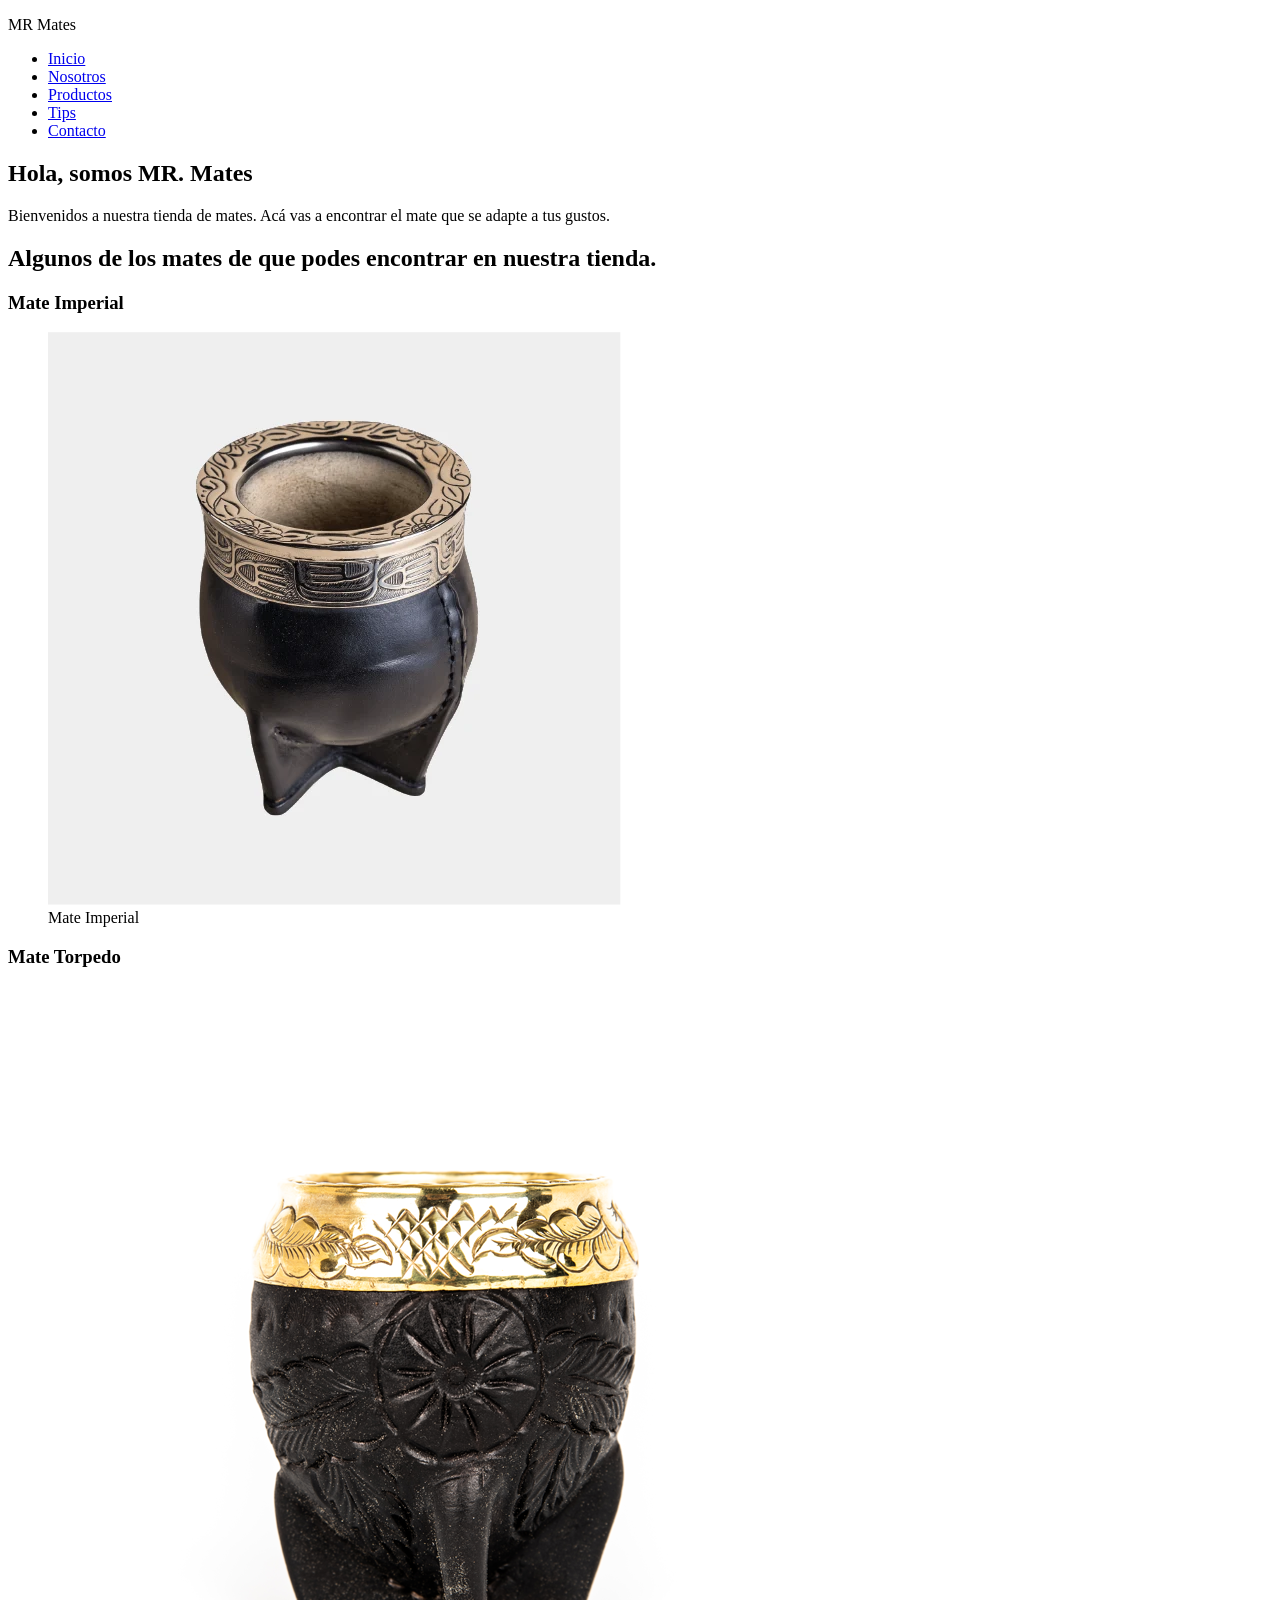
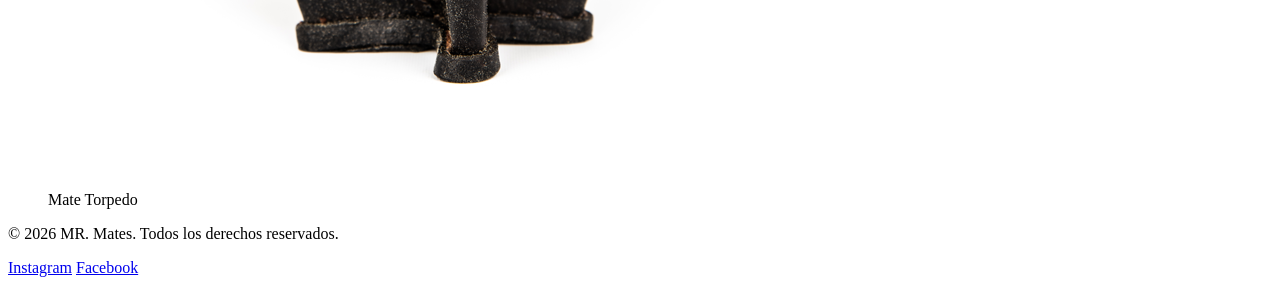
==== index.html @ d1dfddaf "Correcciones primera entrega" ====
<!DOCTYPE html>
<html lang="es">

<head>
    <meta charset="UTF-8">
    <meta name="viewport" content="width=device-width, initial-scale=1.0">
    <title>Inicio | MR Mates</title>
</head>

<body>
    <header>
        <div>
            <p>MR Mates</p>
        </div>
        <nav>
            <ul>
                <li><a href="./index.html">Inicio</a></li>
                <li><a href="./pages/nosotros.html">Nosotros</a></li>
                <li><a href="./pages/productos.html">Productos</a></li>
                <li><a href="./pages/tips.html">Tips</a></li>
                <li><a href="./pages/contacto.html">Contacto</a></li>
            </ul>
        </nav>
    </header>
    <main>
        <section>
            <h1>Hola, somos MR. Mates</h1>
            <p>Bienvenidos a nuestra tienda de mates. Acá vas a encontrar el mate que se adapte a tus gustos.</p>
        </section>
        <section>
            <h2>Algunos de los mates de que podes encontrar en nuestra tienda.</h2>
            <article>
                <h3>Mate Imperial</h3>
                <figure>
                    <img src="./assets/mateimperial.webp" alt="Fotografia de un mate imperial">
                    <figcaption>Mate Imperial</figcaption>
                </figure>
            </article>
            <article>
                <h3>Mate Torpedo</h3>
                <figure>
                    <img src="./assets/matetorpedo.png" alt="Fotografia de un mate torpedo">
                    <figcaption>Mate Torpedo</figcaption>
                </figure>
            </article>
        </section>
    </main>
    <footer>
        <p>&copy; 2026 MR. Mates. Todos los derechos reservados.</p>
        <a href="https://www.instagram.com/" target="_blank">Instagram</a>
        <a href="https://www.facebook.com/" target="_blank">Facebook</a>
    </footer>
</body>
</html>
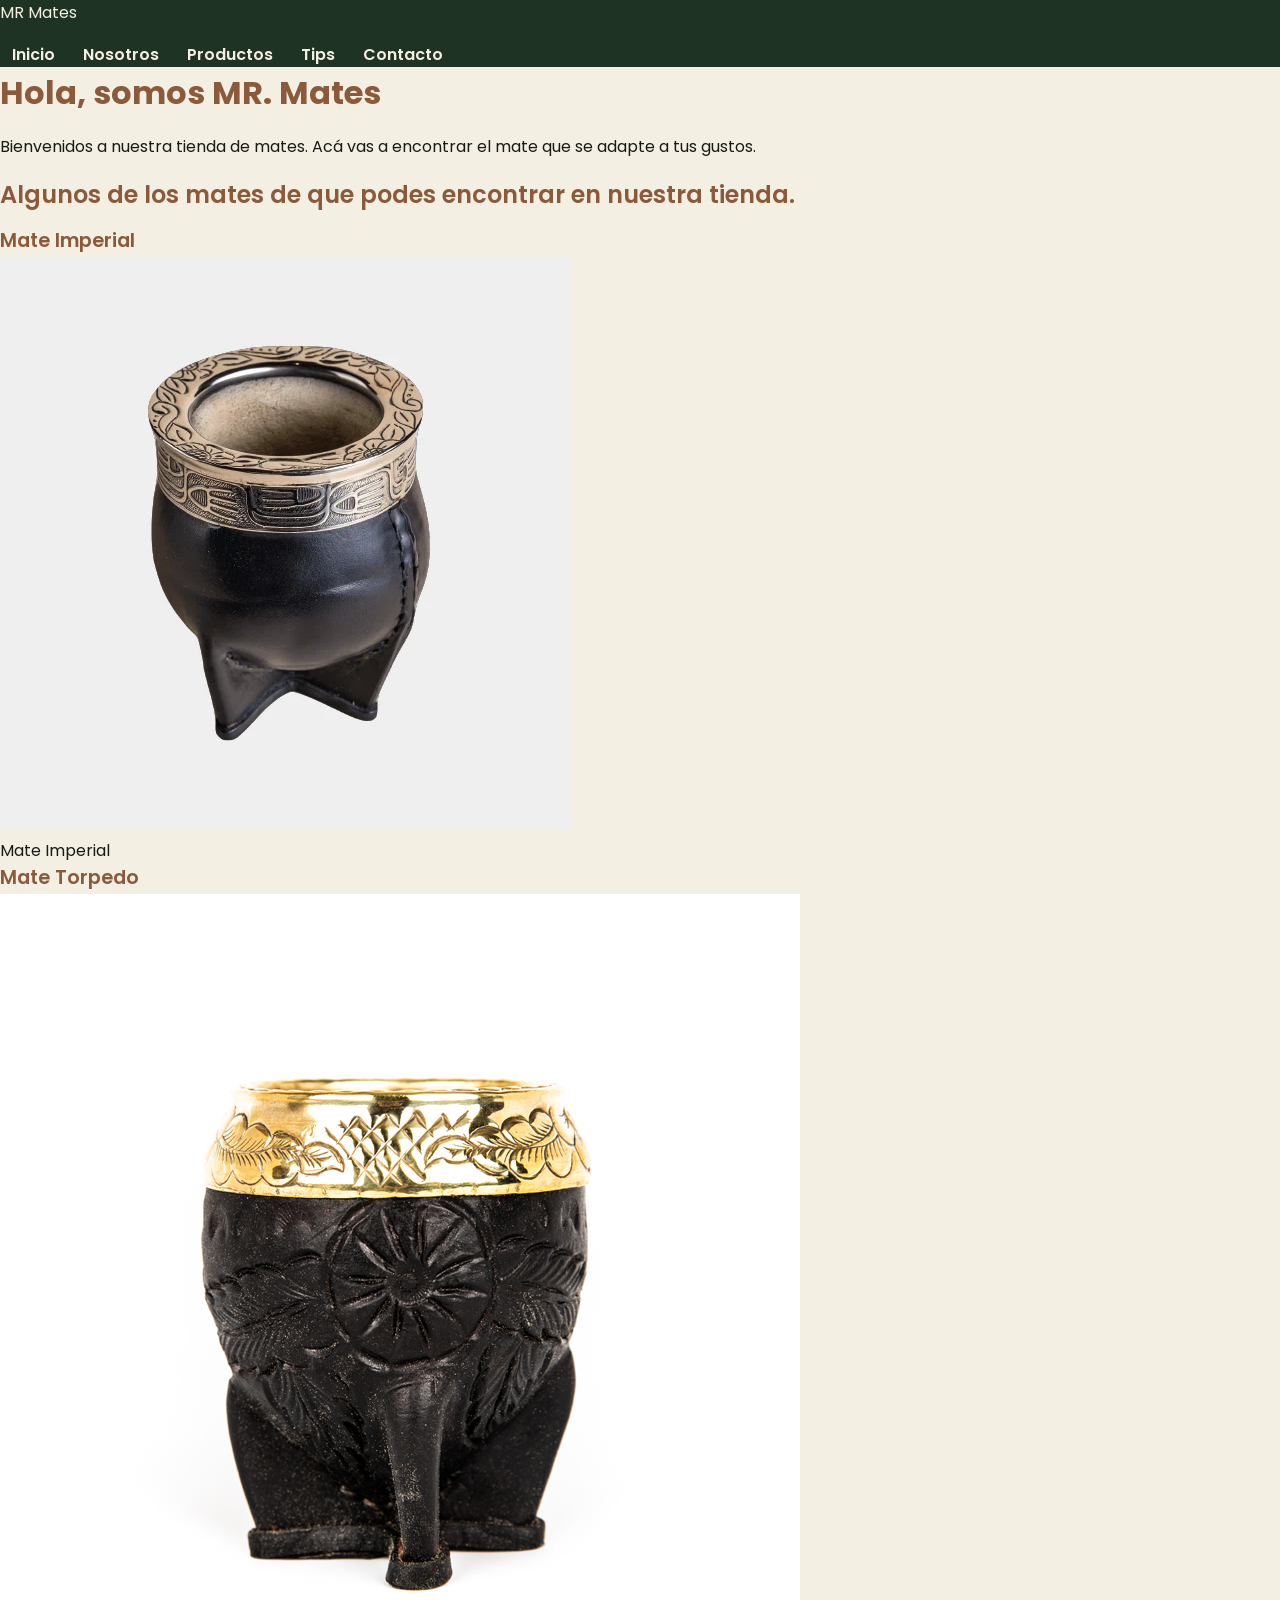
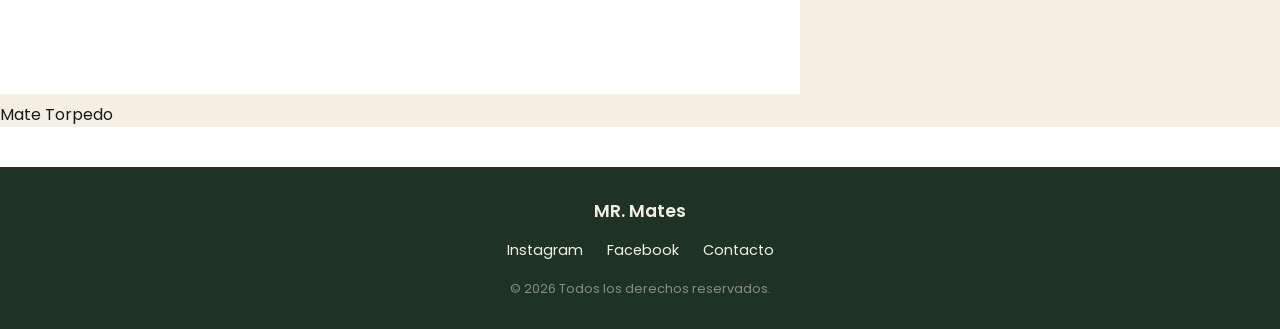
==== commit 3160eb9d: "Segunda Pre-Entrega" ====
--- a/index.html
+++ b/index.html
@@ -4,21 +4,25 @@
 <head>
     <meta charset="UTF-8">
     <meta name="viewport" content="width=device-width, initial-scale=1.0">
+    <link rel="preconnect" href="https://fonts.googleapis.com">
+    <link rel="preconnect" href="https://fonts.gstatic.com" crossorigin>
+    <link href="https://fonts.googleapis.com/css2?family=Poppins:wght@400;600;700&display=swap" rel="stylesheet">
+    <link rel="stylesheet" href="./styles/styles.css">
     <title>Inicio | MR Mates</title>
 </head>
 
 <body>
     <header>
         <div>
-            <p>MR Mates</p>
+            <p class="nav-logo">MR Mates</p>
         </div>
-        <nav>
-            <ul>
-                <li><a href="./index.html">Inicio</a></li>
-                <li><a href="./pages/nosotros.html">Nosotros</a></li>
-                <li><a href="./pages/productos.html">Productos</a></li>
-                <li><a href="./pages/tips.html">Tips</a></li>
-                <li><a href="./pages/contacto.html">Contacto</a></li>
+        <nav class="main-nav">
+            <ul class="nav-list">
+                <li><a href="./index.html" class="nav-link">Inicio</a></li>
+                <li><a href="./pages/nosotros.html" class="nav-link">Nosotros</a></li>
+                <li><a href="./pages/productos.html" class="nav-link">Productos</a></li>
+                <li><a href="./pages/tips.html" class="nav-link">Tips</a></li>
+                <li><a href="./pages/contacto.html" class="nav-link">Contacto</a></li>
             </ul>
         </nav>
     </header>
@@ -45,10 +49,18 @@
             </article>
         </section>
     </main>
-    <footer>
-        <p>&copy; 2026 MR. Mates. Todos los derechos reservados.</p>
-        <a href="https://www.instagram.com/" target="_blank">Instagram</a>
-        <a href="https://www.facebook.com/" target="_blank">Facebook</a>
+
+    <footer class="main-footer">
+        <div class="footer-content">
+            <p class="footer-brand">MR. Mates</p>
+            <ul class="footer-links">
+                <li><a href="https://instagram.com" target="_blank" class="footer-link">Instagram</a></li>
+                <li><a href="https://facebook.com" target="_blank" class="footer-link">Facebook</a></li>
+                <li><a href="mailto:tuemail@ejemplo.com" class="footer-link">Contacto</a></li>
+            </ul>
+            <p class="footer-copy">&copy; 2026 Todos los derechos reservados.</p>
+        </div>
     </footer>
 </body>
+
 </html>
--- a/styles/styles.css
+++ b/styles/styles.css
@@ -0,0 +1,119 @@
+* {
+    margin: 0;
+    padding: 0;
+    box-sizing: border-box;
+}
+
+body {
+    height: 100vh;
+    width: 100%;
+    font-family: 'Poppins', sans-serif;
+    font-size: 16px;
+    line-height: 1.6;
+    color: #171A17;
+}
+
+/* ----------------------------------------Seccion Header---------------------------------------- */
+header {
+    background-color: #1F3324;
+}
+
+.nav-logo {
+    color: #F4EFE3;
+}
+
+.nav-list li {
+    display: inline-block;
+    list-style: none;
+    padding: 0;
+    margin: 0;
+}
+
+.nav-link {
+    text-decoration: none;
+    color: #F4EFE3;
+    font-weight: 600;
+    padding: 8px 12px;
+    transition: color 0.3s ease;
+}
+
+.nav-link:hover {
+    color: #C49A6C;
+}
+
+
+
+/* ----------------------------------------Seccion Main---------------------------------------- */
+main {
+    background-color: #F4EFE3;
+}
+
+h1 {
+    color: #8A5A3B;
+    font-size: 2rem;
+    font-weight: 700;
+    margin-bottom: 1rem;
+}
+
+h2 {
+    color: #8A5A3B;
+    font-size: 1.5rem;
+    font-weight: 600;
+    margin-bottom: 0.75rem;
+}
+
+h3 {
+    color: #8A5A3B;
+    font-size: 1.2rem;
+    font-weight: 600;
+}
+
+p {
+    font-weight: 400;
+    margin-bottom: 1rem;
+}
+
+
+
+/* ----------------------------------------Seccion Footer---------------------------------------- */
+.main-footer {
+    background-color: #1F3324;  
+    color: #F4EFE3;             
+    padding: 30px 20px;         
+    text-align: center;         
+    margin-top: 40px;
+}
+
+.footer-brand {
+    font-size: 1.1rem;
+    font-weight: 600;
+    margin-bottom: 12px;
+}
+
+.footer-links {
+    list-style: none;
+    padding: 0;
+    margin: 0 0 16px 0;
+}
+
+.footer-links li {
+    display: inline-block;      /* Pone los enlaces uno al lado del otro */
+    margin: 0 10px;             /* Espacio horizontal entre enlaces */
+}
+
+.footer-link {
+    color: #F4EFE3;
+    text-decoration: none;
+    font-size: 0.9rem;
+    transition: color 0.3s ease;
+}
+
+.footer-link:hover {
+    color: #C49A6C;
+}
+
+.footer-copy {
+    font-size: 0.8rem;
+    color: #888888;
+    margin: 0;
+}
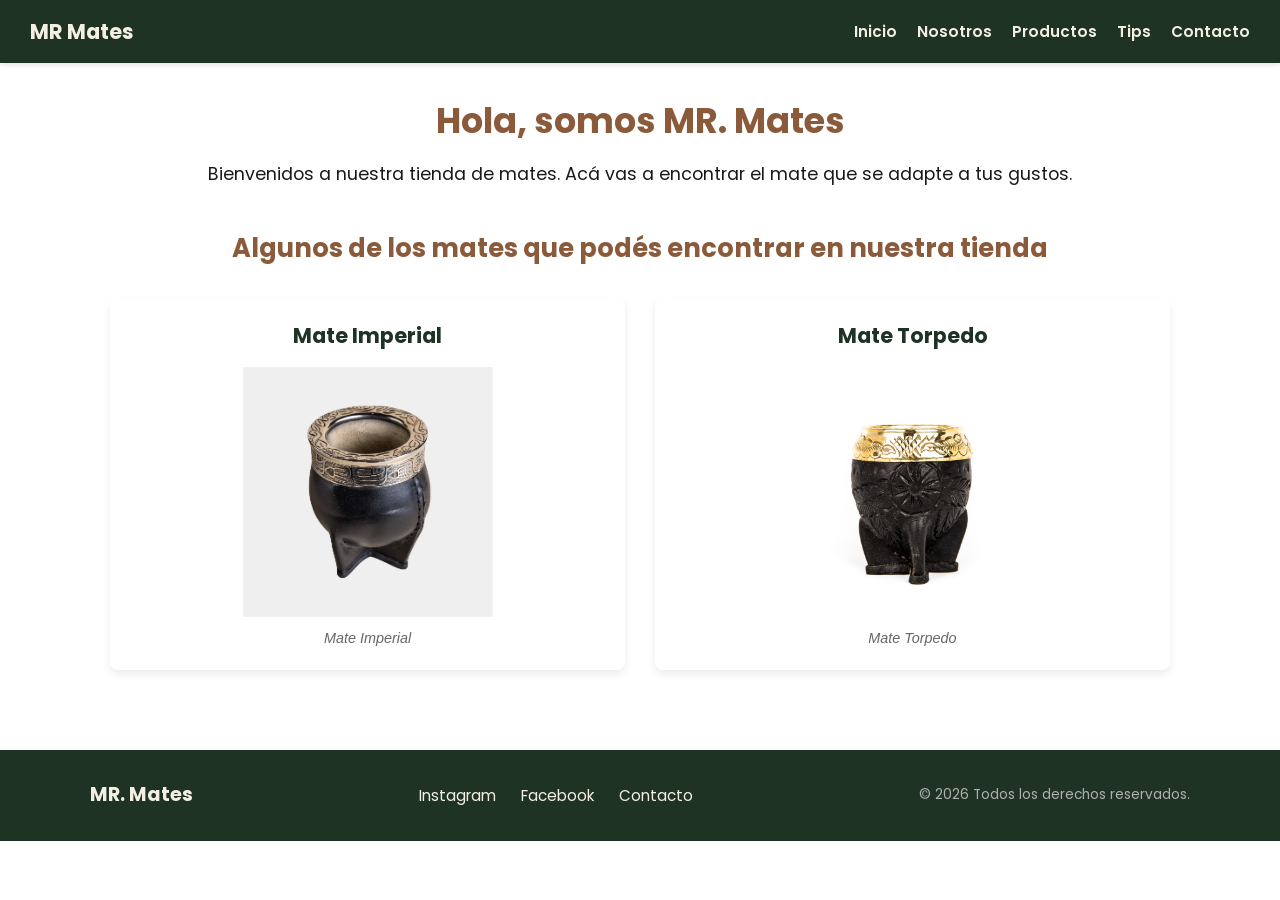
==== commit 672462cb: "Modificaciones para tercera Pre-Entrega" ====
--- a/index.html
+++ b/index.html
@@ -12,10 +12,8 @@
 </head>
 
 <body>
-    <header>
-        <div>
-            <p class="nav-logo">MR Mates</p>
-        </div>
+    <header class="main-header">
+        <a href="./index.html" class="logo">MR Mates</a>
         <nav class="main-nav">
             <ul class="nav-list">
                 <li><a href="./index.html" class="nav-link">Inicio</a></li>
@@ -26,27 +24,33 @@
             </ul>
         </nav>
     </header>
-    <main>
-        <section>
-            <h1>Hola, somos MR. Mates</h1>
-            <p>Bienvenidos a nuestra tienda de mates. Acá vas a encontrar el mate que se adapte a tus gustos.</p>
+    <main class="main-content">
+        <section class="hero-section">
+            <h1 class="hero-title">Hola, somos MR. Mates</h1>
+            <p class="hero-description">Bienvenidos a nuestra tienda de mates. Acá vas a encontrar el mate que se adapte
+                a tus gustos.</p>
         </section>
-        <section>
-            <h2>Algunos de los mates de que podes encontrar en nuestra tienda.</h2>
-            <article>
-                <h3>Mate Imperial</h3>
-                <figure>
-                    <img src="./assets/mateimperial.webp" alt="Fotografia de un mate imperial">
-                    <figcaption>Mate Imperial</figcaption>
-                </figure>
-            </article>
-            <article>
-                <h3>Mate Torpedo</h3>
-                <figure>
-                    <img src="./assets/matetorpedo.png" alt="Fotografia de un mate torpedo">
-                    <figcaption>Mate Torpedo</figcaption>
-                </figure>
-            </article>
+
+        <section class="products-section">
+            <h2 class="section-title">Algunos de los mates que podés encontrar en nuestra tienda</h2>
+
+            <div class="products-grid">
+                <article class="product-card">
+                    <h3 class="product-title">Mate Imperial</h3>
+                    <figure class="product-figure">
+                        <img src="./assets/mateimperial.webp" alt="Fotografía de un mate imperial" class="product-img">
+                        <figcaption class="product-caption">Mate Imperial</figcaption>
+                    </figure>
+                </article>
+
+                <article class="product-card">
+                    <h3 class="product-title">Mate Torpedo</h3>
+                    <figure class="product-figure">
+                        <img src="./assets/matetorpedo.png" alt="Fotografía de un mate torpedo" class="product-img">
+                        <figcaption class="product-caption">Mate Torpedo</figcaption>
+                    </figure>
+                </article>
+            </div>
         </section>
     </main>
 
--- a/styles/styles.css
+++ b/styles/styles.css
@@ -14,26 +14,36 @@
 }
 
 /* ----------------------------------------Seccion Header---------------------------------------- */
-header {
+.main-header {
     background-color: #1F3324;
-}
-
-.nav-logo {
-    color: #F4EFE3;
-}
-
-.nav-list li {
-    display: inline-block;
+    padding: 15px 30px;
+    box-shadow: 0 2px 5px rgba(0, 0, 0, 0.1);
+    display: flex;
+    justify-content: space-between;
+    align-items: center;
+}
+
+.logo {
+    font-size: 1.3rem;
+    font-weight: 700;
+    color: #F4EFE3;
+    text-decoration: none;
+}
+
+.nav-list {
     list-style: none;
-    padding: 0;
-    margin: 0;
+    margin: 0;
+    padding: 0;
+    display: flex;
+    gap: 1.25rem;
+    align-items: center;
 }
 
 .nav-link {
+    color: #F4EFE3;
     text-decoration: none;
-    color: #F4EFE3;
+    font-size: 0.95rem;
     font-weight: 600;
-    padding: 8px 12px;
     transition: color 0.3s ease;
 }
 
@@ -44,67 +54,131 @@
 
 
 /* ----------------------------------------Seccion Main---------------------------------------- */
-main {
-    background-color: #F4EFE3;
-}
-
-h1 {
+/* ====================
+SECCIÓN HERO / BIENVENIDA
+==================== */
+.main-content {
+    max-width: 1100px;
+    margin: 0 auto;
+    padding: 30px 20px;
+}
+
+.hero-section {
+    text-align: center;
+    margin-bottom: 40px;
+}
+
+.hero-title {
+    font-size: 2.2rem;
     color: #8A5A3B;
-    font-size: 2rem;
+    margin-bottom: 10px;
+}
+
+.hero-description {
+    font-size: 1.1rem;
+    color: #171A17;
+}
+
+/* ====================
+SECCIÓN PRODUCTOS (CSS GRID)
+==================== */
+.products-section {
+    margin-top: 20px;
+}
+
+.section-title {
+    text-align: center;
+    font-size: 1.6rem;
+    color: #8A5A3B;
+    margin-bottom: 30px;
+}
+
+/* Contenedor Grid */
+.products-grid {
+    display: grid;
+    /* Crea 2 columnas de igual tamaño */
+    grid-template-columns: repeat(2, 1fr);
+    /* Espacio entre las tarjetas */
+    gap: 30px;
+}
+
+/* Tarjeta individual */
+.product-card {
+    background-color: #ffffff;
+    border-radius: 8px;
+    padding: 20px;
+    box-shadow: 0 4px 8px rgba(0, 0, 0, 0.08);
+    text-align: center;
+}
+
+.product-title {
+    font-size: 1.3rem;
+    color: #1F3324;
+    margin-bottom: 15px;
+}
+
+.product-figure {
+    margin: 0;
+    padding: 0;
+}
+
+.product-img {
+    width: 100%;
+    max-width: 250px;
+    height: 250px;
+    object-fit: contain; /* Mantiene la proporción del mate sin recortarlo */
+    display: block;
+    margin: 0 auto 10px auto;
+}
+
+.product-caption {
+    font-size: 0.9rem;
+    color: #666666;
+    font-style: italic;
+}
+
+/* ----------------------------------------Seccion Footer---------------------------------------- */
+/* ====================
+FOOTER (FLEXBOX)
+==================== */
+
+.main-footer {
+    background-color: #1F3324;
+    color: #F4EFE3;
+    padding: 30px 20px;
+    margin-top: 50px;
+}
+
+.footer-content {
+    max-width: 1100px;
+    margin: 0 auto;
+    display: flex;
+    justify-content: space-between;
+    align-items: center;
+    gap: 20px;
+}
+
+.footer-brand {
+    font-size: 1.2rem;
     font-weight: 700;
-    margin-bottom: 1rem;
-}
-
-h2 {
-    color: #8A5A3B;
-    font-size: 1.5rem;
-    font-weight: 600;
-    margin-bottom: 0.75rem;
-}
-
-h3 {
-    color: #8A5A3B;
-    font-size: 1.2rem;
-    font-weight: 600;
-}
-
-p {
-    font-weight: 400;
-    margin-bottom: 1rem;
-}
-
-
-
-/* ----------------------------------------Seccion Footer---------------------------------------- */
-.main-footer {
-    background-color: #1F3324;  
-    color: #F4EFE3;             
-    padding: 30px 20px;         
-    text-align: center;         
-    margin-top: 40px;
-}
-
-.footer-brand {
-    font-size: 1.1rem;
-    font-weight: 600;
-    margin-bottom: 12px;
+    color: #F4EFE3;
+    margin: 0;
 }
 
 .footer-links {
     list-style: none;
-    padding: 0;
-    margin: 0 0 16px 0;
-}
-
-.footer-links li {
-    display: inline-block;      /* Pone los enlaces uno al lado del otro */
-    margin: 0 10px;             /* Espacio horizontal entre enlaces */
+    margin: 0;
+    padding: 0;
+    
+    display: flex;
+    gap: 25px;
+    align-items: center;
 }
 
 .footer-link {
     color: #F4EFE3;
     text-decoration: none;
-    font-size: 0.9rem;
+    font-size: 0.95rem;
     transition: color 0.3s ease;
 }
 
@@ -113,7 +187,63 @@
 }
 
 .footer-copy {
-    font-size: 0.8rem;
-    color: #888888;
-    margin: 0;
-}+    color: #b0b0b0;
+    font-size: 0.85rem;
+    margin: 0;
+}
+
+/*------------------------------SECCION MAIN NOSOTROS------------------------------*/
+
+/* ====================
+SECCIÓN HISTORIA / NOSOTROS (CSS GRID)
+==================== */
+
+.main-about-content {
+    max-width: 1100px;
+    margin: 0 auto;
+    padding: 40px 20px;
+}
+
+.about-section {
+    display: grid;
+    grid-template-columns: repeat(2, 1fr);
+    gap: 40px;
+    align-items: center;
+    background-color: #ffffff;
+    padding: 30px;
+    border-radius: 8px;
+    box-shadow: 0 4px 8px rgba(0, 0, 0, 0.08);
+}
+
+.about-title {
+    font-size: 2rem;
+    color: #8A5A3B;
+    margin-bottom: 15px;
+}
+
+.about-description {
+    font-size: 1.05rem;
+    color: #171A17;
+    line-height: 1.6;
+}
+
+.about-figure {
+    margin: 0;
+    padding: 0;
+    text-align: center;
+}
+
+.about-img {
+    width: 100%;
+    max-height: 350px;
+    object-fit: cover;
+    border-radius: 6px;
+    display: block;
+}
+
+.about-caption {
+    font-size: 0.85rem;
+    color: #666666;
+    margin-top: 8px;
+    font-style: italic;
+}
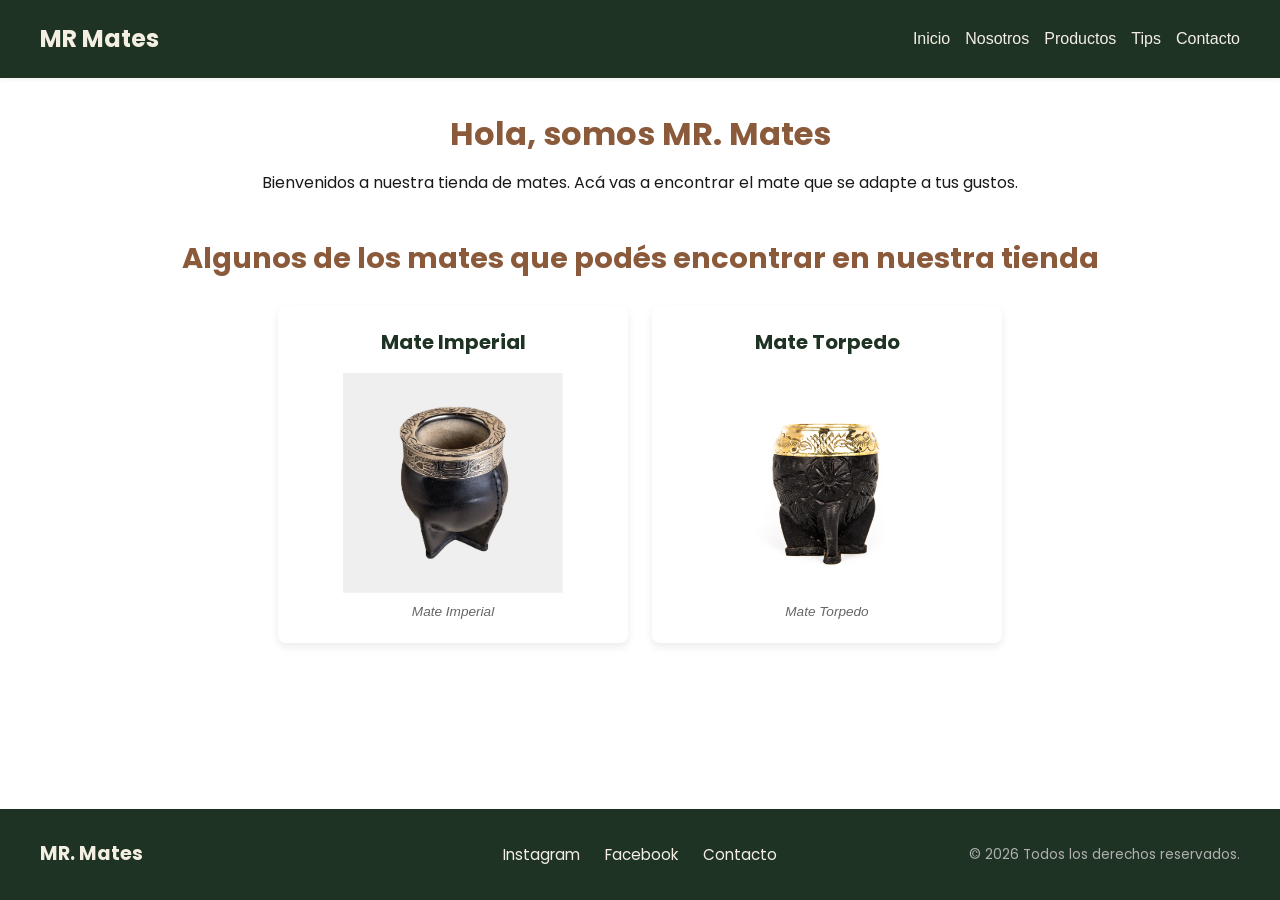
==== commit 5c1407ab: "Cuarta Pre-Entrega" ====
--- a/index.html
+++ b/index.html
@@ -30,20 +30,17 @@
             <p class="hero-description">Bienvenidos a nuestra tienda de mates. Acá vas a encontrar el mate que se adapte
                 a tus gustos.</p>
         </section>
-
         <section class="products-section">
             <h2 class="section-title">Algunos de los mates que podés encontrar en nuestra tienda</h2>
-
             <div class="products-grid">
-                <article class="product-card">
+                <article class="product-card card-imperial">
                     <h3 class="product-title">Mate Imperial</h3>
                     <figure class="product-figure">
                         <img src="./assets/mateimperial.webp" alt="Fotografía de un mate imperial" class="product-img">
                         <figcaption class="product-caption">Mate Imperial</figcaption>
                     </figure>
                 </article>
-
-                <article class="product-card">
+                <article class="product-card card-torpedo">
                     <h3 class="product-title">Mate Torpedo</h3>
                     <figure class="product-figure">
                         <img src="./assets/matetorpedo.png" alt="Fotografía de un mate torpedo" class="product-img">
--- a/styles/styles.css
+++ b/styles/styles.css
@@ -5,60 +5,67 @@
 }
 
 body {
-    height: 100vh;
+    min-height: 100vh;
+    /*height: 100vh;*/
     width: 100%;
     font-family: 'Poppins', sans-serif;
     font-size: 16px;
     line-height: 1.6;
     color: #171A17;
+    display: flex;
+    flex-direction: column;
 }
 
 /* ----------------------------------------Seccion Header---------------------------------------- */
 .main-header {
+    /*Header mobile*/
     background-color: #1F3324;
-    padding: 15px 30px;
-    box-shadow: 0 2px 5px rgba(0, 0, 0, 0.1);
-    display: flex;
-    justify-content: space-between;
-    align-items: center;
+    padding: 15px 20px;
+    display: flex;
+    flex-direction: column;
+    align-items: center;
+    gap: 15px;
+    box-shadow: 0 2px 4px rgba(0, 0, 0, 0.05);
 }
 
 .logo {
-    font-size: 1.3rem;
-    font-weight: 700;
+    /*Logo Mobile*/
+    font-size: 1.5rem;
+    font-weight: bold;
     color: #F4EFE3;
     text-decoration: none;
 }
 
 .nav-list {
+    /*Nav-List Mobile*/
     list-style: none;
-    margin: 0;
-    padding: 0;
-    display: flex;
-    gap: 1.25rem;
-    align-items: center;
+    display: flex;
+    flex-wrap: wrap;
+    justify-content: center;
+    gap: 15px;
 }
 
 .nav-link {
+    /*Nav-Link Mobile*/
+    text-decoration: none;
     color: #F4EFE3;
-    text-decoration: none;
-    font-size: 0.95rem;
-    font-weight: 600;
-    transition: color 0.3s ease;
+    font-weight: 500;
 }
 
 .nav-link:hover {
     color: #C49A6C;
 }
-
-
 
 /* ----------------------------------------Seccion Main---------------------------------------- */
 /* ====================
 SECCIÓN HERO / BIENVENIDA
 ==================== */
+
 .main-content {
-    max-width: 1100px;
+    /*Main-Content Mobile*/
+    flex: 1;
+    width: 100%;
+    max-width: 1200px;
     margin: 0 auto;
     padding: 30px 20px;
 }
@@ -69,13 +76,15 @@
 }
 
 .hero-title {
-    font-size: 2.2rem;
-    color: #8A5A3B;
+    /*Hero-Title Mobile*/
+    font-size: 2rem;
     margin-bottom: 10px;
+    color: #8A5A3B;
 }
 
 .hero-description {
-    font-size: 1.1rem;
+    /*Hero-Description Mobile*/
+    font-size: 1rem;
     color: #171A17;
 }
 
@@ -87,48 +96,68 @@
 }
 
 .section-title {
-    text-align: center;
-    font-size: 1.6rem;
-    color: #8A5A3B;
-    margin-bottom: 30px;
+    /*Section-Title Mobile*/
+    color: #8A5A3B;
+    text-align: center;
+    font-size: 1.5rem;
+    margin-bottom: 25px;
 }
 
 /* Contenedor Grid */
+
 .products-grid {
+    /*Products-Grid Mobile 1 sola columna vertical*/
     display: grid;
-    /* Crea 2 columnas de igual tamaño */
-    grid-template-columns: repeat(2, 1fr);
-    /* Espacio entre las tarjetas */
-    gap: 30px;
+    grid-template-areas:
+        "imperial"
+        "torpedo";
+    grid-template-columns: 1fr;
+    gap: 20px;
+}
+
+/*Asignacion de areas a las tarjetas*/
+.card-imperial {
+    grid-area: imperial;
+}
+
+.card-torpedo {
+    grid-area: torpedo;
 }
 
 /* Tarjeta individual */
 .product-card {
+    /*Product-Card Mobile*/
     background-color: #ffffff;
     border-radius: 8px;
     padding: 20px;
     box-shadow: 0 4px 8px rgba(0, 0, 0, 0.08);
+    display: flex;
+    flex-direction: column;
+    align-items: center;
     text-align: center;
 }
 
 .product-title {
-    font-size: 1.3rem;
+    /*Product-Title Mobile*/
+    font-size: 1.25rem;
+    margin-bottom: 15px;
     color: #1F3324;
-    margin-bottom: 15px;
 }
 
 .product-figure {
+    /*Product-Figure Mobile*/
     margin: 0;
     padding: 0;
 }
 
 .product-img {
-    width: 100%;
-    max-width: 250px;
-    height: 250px;
-    object-fit: contain; /* Mantiene la proporción del mate sin recortarlo */
+    /*Product-Img Mobile*/
+    width: 100%;
+    max-width: 220px;
+    height: 220px;
+    object-fit: contain;
     display: block;
-    margin: 0 auto 10px auto;
+    margin-bottom: 10px;
 }
 
 .product-caption {
@@ -138,24 +167,21 @@
 }
 
 /* ----------------------------------------Seccion Footer---------------------------------------- */
-/* ====================
-FOOTER (FLEXBOX)
-==================== */
 
 .main-footer {
     background-color: #1F3324;
     color: #F4EFE3;
     padding: 30px 20px;
-    margin-top: 50px;
+    width: 100%;
 }
 
 .footer-content {
-    max-width: 1100px;
-    margin: 0 auto;
-    display: flex;
-    justify-content: space-between;
-    align-items: center;
-    gap: 20px;
+    /*Footer-Content Mobile*/
+    display: flex;
+    flex-direction: column;
+    align-items: center;
+    text-align: center;
+    gap: 15px;
 }
 
 .footer-brand {
@@ -169,7 +195,7 @@
     list-style: none;
     margin: 0;
     padding: 0;
-    
+
     display: flex;
     gap: 25px;
     align-items: center;
@@ -189,7 +215,6 @@
 .footer-copy {
     color: #b0b0b0;
     font-size: 0.85rem;
-    margin: 0;
 }
 
 /*------------------------------SECCION MAIN NOSOTROS------------------------------*/
@@ -198,52 +223,473 @@
 SECCIÓN HISTORIA / NOSOTROS (CSS GRID)
 ==================== */
 
-.main-about-content {
-    max-width: 1100px;
-    margin: 0 auto;
-    padding: 40px 20px;
-}
-
 .about-section {
+    margin-top: 10px;
+}
+
+.about-grid {
     display: grid;
-    grid-template-columns: repeat(2, 1fr);
-    gap: 40px;
-    align-items: center;
+    grid-template-areas: 
+        "text"
+        "image";
+    grid-template-columns: 1fr;
+    gap: 25px;
+    align-items: center;
+}
+
+.about-text-card {
+    grid-area: text;
     background-color: #ffffff;
-    padding: 30px;
+    padding: 24px;
     border-radius: 8px;
     box-shadow: 0 4px 8px rgba(0, 0, 0, 0.08);
 }
 
-.about-title {
-    font-size: 2rem;
-    color: #8A5A3B;
+.about-subtitle {
+    font-size: 1.4rem;
     margin-bottom: 15px;
-}
-
-.about-description {
-    font-size: 1.05rem;
+    color: #8A5A3B;
+}
+
+.about-paragraph {
+    font-size: 1rem;
+    line-height: 1.6;
     color: #171A17;
-    line-height: 1.6;
-}
-
-.about-figure {
-    margin: 0;
-    padding: 0;
-    text-align: center;
+    margin-bottom: 12px;
+}
+
+.about-paragraph:last-child {
+    margin-bottom: 0;
+}
+
+.about-figure-card {
+    grid-area: image;
+    background-color: #ffffff;
+    padding: 20px;
+    border-radius: 8px;
+    box-shadow: 0 4px 8px rgba(0, 0, 0, 0.08);
+    display: flex;
+    flex-direction: column;
+    align-items: center;
+    margin: 0;
 }
 
 .about-img {
     width: 100%;
-    max-height: 350px;
-    object-fit: cover;
+    max-width: 320px;
+    height: auto;
     border-radius: 6px;
     display: block;
+    margin-bottom: 10px;
+    object-fit: cover;
 }
 
 .about-caption {
+    font-size: 0.9rem;
+    color: #666666;
+    font-style: italic;
+    text-align: center;
+}
+
+/*-----------------------------------SECCION PRODUCTOS-----------------------------------*/
+
+/* ===================================================
+CATÁLOGO DE PRODUCTOS (MOBILE-FIRST)
+=================================================== */
+.products-catalog-section {
+    width: 100%;
+    margin-top: 10px;
+}
+
+.section-title {
+    text-align: center;
+    font-size: 1.8rem;
+    margin-bottom: 25px;
+    color: #8A5A3B;
+}
+
+/* Grilla Mobile: 1 columna vertical con áreas nombradas */
+.products-catalog-grid {
+    display: grid;
+    grid-template-areas:
+        "imperial"
+        "torpedo";
+    grid-template-columns: 1fr;
+    gap: 20px;
+}
+
+/* Asignación de áreas */
+.item-imperial {
+    grid-area: imperial;
+}
+
+.item-torpedo {
+    grid-area: torpedo;
+}
+
+/* Estilos de cada tarjeta */
+.product-item {
+    background-color: #ffffff;
+    border-radius: 8px;
+    padding: 24px;
+    box-shadow: 0 4px 8px rgba(0, 0, 0, 0.08);
+    display: flex;
+    flex-direction: column;
+    align-items: center;
+    text-align: center;
+}
+
+.product-name {
+    font-size: 1.3rem;
+    margin-bottom: 10px;
+    color: #8A5A3B;
+}
+
+.product-desc {
+    font-size: 0.95rem;
+    color: #171A17;
+    line-height: 1.5;
+    margin-bottom: 15px;
+}
+
+.product-figure {
+    margin: 0;
+    padding: 0;
+    width: 100%;
+    display: flex;
+    flex-direction: column;
+    align-items: center;
+}
+
+.product-img {
+    width: 100%;
+    max-width: 240px;
+    height: 220px;
+    object-fit: contain;
+    display: block;
+    margin-bottom: 8px;
+}
+
+.product-caption {
     font-size: 0.85rem;
     color: #666666;
-    margin-top: 8px;
     font-style: italic;
 }
+
+/*-----------------------------------SECCION TIPS-----------------------------------*/
+
+/* ===================================================
+SECCIÓN TIPS (MOBILE-FIRST)
+=================================================== */
+.tips-section {
+    width: 100%;
+    margin-top: 10px;
+}
+
+/* Grilla Mobile: 1 sola columna vertical con áreas nombradas */
+.tips-grid {
+    display: grid;
+    grid-template-areas:
+        "curar"
+        "temp"
+        "estado";
+    grid-template-columns: 1fr;
+    gap: 20px;
+}
+
+/* Asignación de áreas a cada tarjeta */
+.card-curar {
+    grid-area: curar;
+}
+
+.card-temp {
+    grid-area: temp;
+}
+
+.card-estado {
+    grid-area: estado;
+}
+
+/* Estilos de las tarjetas de tips */
+.tip-card {
+    background-color: #ffffff;
+    border-radius: 8px;
+    padding: 24px;
+    box-shadow: 0 4px 8px rgba(0, 0, 0, 0.08);
+    display: flex;
+    flex-direction: column;
+    justify-content: center;
+}
+
+.tip-subtitle {
+    font-size: 1.3rem;
+    color: #8A5A3B;
+    margin-bottom: 12px;
+}
+
+.tip-text {
+    font-size: 1rem;
+    color: #171A17;
+    line-height: 1.5;
+}
+
+.tip-figure {
+    margin: 0;
+    padding: 0;
+    display: flex;
+    flex-direction: column;
+    align-items: center;
+}
+
+.tip-img {
+    width: 100%;
+    max-width: 260px;
+    height: auto;
+    border-radius: 6px;
+    display: block;
+    margin-bottom: 8px;
+    object-fit: cover;
+}
+
+.tip-caption {
+    font-size: 0.85rem;
+    color: #666666;
+    font-style: italic;
+    text-align: center;
+}
+
+/*----------------------------------------SECCION CONTACTO-----------------------------------*/
+
+/* ===================================================
+SECCIÓN CONTACTO (MOBILE-FIRST)
+=================================================== */
+.contact-section {
+    width: 100%;
+    margin-top: 10px;
+}
+
+.contact-intro {
+    text-align: center;
+    max-width: 750px;
+    margin: 0 auto 30px auto;
+}
+
+.intro-paragraph {
+    font-size: 1rem;
+    color: #171A17;
+    line-height: 1.5;
+}
+
+/* Grilla Mobile: 1 columna vertical con áreas nombradas */
+.contact-grid {
+    display: grid;
+    grid-template-areas:
+        "form"
+        "store";
+    grid-template-columns: 1fr;
+    gap: 25px;
+    align-items: start;
+}
+
+/* Asignación de áreas */
+.contact-form-card {
+    grid-area: form;
+    background-color: #ffffff;
+    padding: 24px;
+    border-radius: 8px;
+    box-shadow: 0 4px 8px rgba(0, 0, 0, 0.08);
+}
+
+.contact-store-card {
+    grid-area: store;
+    background-color: #ffffff;
+    padding: 24px;
+    border-radius: 8px;
+    box-shadow: 0 4px 8px rgba(0, 0, 0, 0.08);
+    display: flex;
+    flex-direction: column;
+    align-items: center;
+}
+
+/* Estilos de formulario */
+.form-fieldset {
+    border: none;
+    padding: 0;
+    margin: 0 0 15px 0;
+}
+
+.form-legend {
+    font-size: 1.3rem;
+    font-weight: bold;
+    color: #8A5A3B;
+    margin-bottom: 15px;
+}
+
+.form-group {
+    display: flex;
+    flex-direction: column;
+    gap: 6px;
+    margin-bottom: 15px;
+}
+
+.form-label {
+    font-size: 0.95rem;
+    color: #333333;
+    font-weight: 500;
+}
+
+.form-input,
+.form-textarea {
+    width: 100%;
+    padding: 10px 12px;
+    border: 1px solid #cccccc;
+    border-radius: 6px;
+    font-size: 0.95rem;
+    font-family: inherit;
+    outline: none;
+    transition: border-color 0.2s;
+}
+
+.form-input:focus,
+.form-textarea:focus {
+    border-color: #D35400;
+}
+
+.form-textarea {
+    min-height: 100px;
+    resize: vertical;
+}
+
+.form-submit {
+    background-color: #D35400;
+    color: #ffffff;
+    border: none;
+    border-radius: 6px;
+    padding: 12px 20px;
+    font-size: 1rem;
+    font-weight: bold;
+    cursor: pointer;
+    width: 100%;
+    transition: background-color 0.2s;
+}
+
+.form-submit:hover {
+    background-color: #b84300;
+}
+
+/* Estilos de la tarjeta del local */
+.store-title {
+    font-size: 1.3rem;
+    color: #8A5A3B;
+    margin-bottom: 15px;
+    text-align: center;
+}
+
+.store-figure {
+    margin: 0;
+    padding: 0;
+    width: 100%;
+    display: flex;
+    flex-direction: column;
+    align-items: center;
+}
+
+.store-img {
+    width: 100%;
+    max-width: 320px;
+    height: auto;
+    border-radius: 6px;
+    display: block;
+    margin-bottom: 8px;
+    object-fit: cover;
+}
+
+.store-caption {
+    font-size: 0.85rem;
+    color: #666666;
+    font-style: italic;
+}
+
+
+/*--------------------MEDIA QUERY ESCRITORIO (min-width: 1024px)--------------------*/
+
+@media (min-width: 1024px) {
+    .main-header {
+        flex-direction: row;
+        justify-content: space-between;
+        padding: 20px 40px;
+    }
+
+    .products-grid {
+        grid-template-areas:
+            "imperial torpedo";
+        grid-template-columns: repeat(2, 350px);
+        gap: 24px;
+        justify-content: center;
+    }
+
+    .product-card {
+        max-width: 100%;
+        width: 100%;
+    }
+
+    .footer-content {
+        display: grid;
+        grid-template-columns: 1fr auto 1fr;
+        align-items: center;
+        width: 100%;
+        max-width: 1200px;
+        margin: 0 auto;
+    }
+
+    .footer-brand {
+        text-align: left;
+        justify-self: start;
+        margin: 0;
+    }
+
+    .footer-links {
+        justify-self: center;
+        margin: 0;
+    }
+
+    .footer-copy {
+        text-align: right;
+        justify-self: end;
+        margin: 0;
+    }
+
+    .about-grid {
+        grid-template-areas: "text image";
+        grid-template-columns: 1.2fr 0.8fr;
+        gap: 35px;
+    }
+
+    .products-catalog-grid {
+        grid-template-areas: "imperial torpedo";
+        grid-template-columns: repeat(2, 380px);
+        justify-content: center;
+        gap: 30px;
+    }
+
+    .tips-grid {
+        grid-template-areas: 
+            "curar estado"
+            "temp estado";
+        grid-template-columns: 1.2fr 0.8fr;
+        gap: 25px;
+        align-items: stretch;
+    }
+
+    .contact-grid {
+        grid-template-areas: "form store";
+        grid-template-columns: 1.2fr 0.8fr;
+        gap: 35px;
+        align-items: start;
+    }
+
+    .form-submit {
+        width: auto;
+        padding: 12px 30px;
+    }
+}
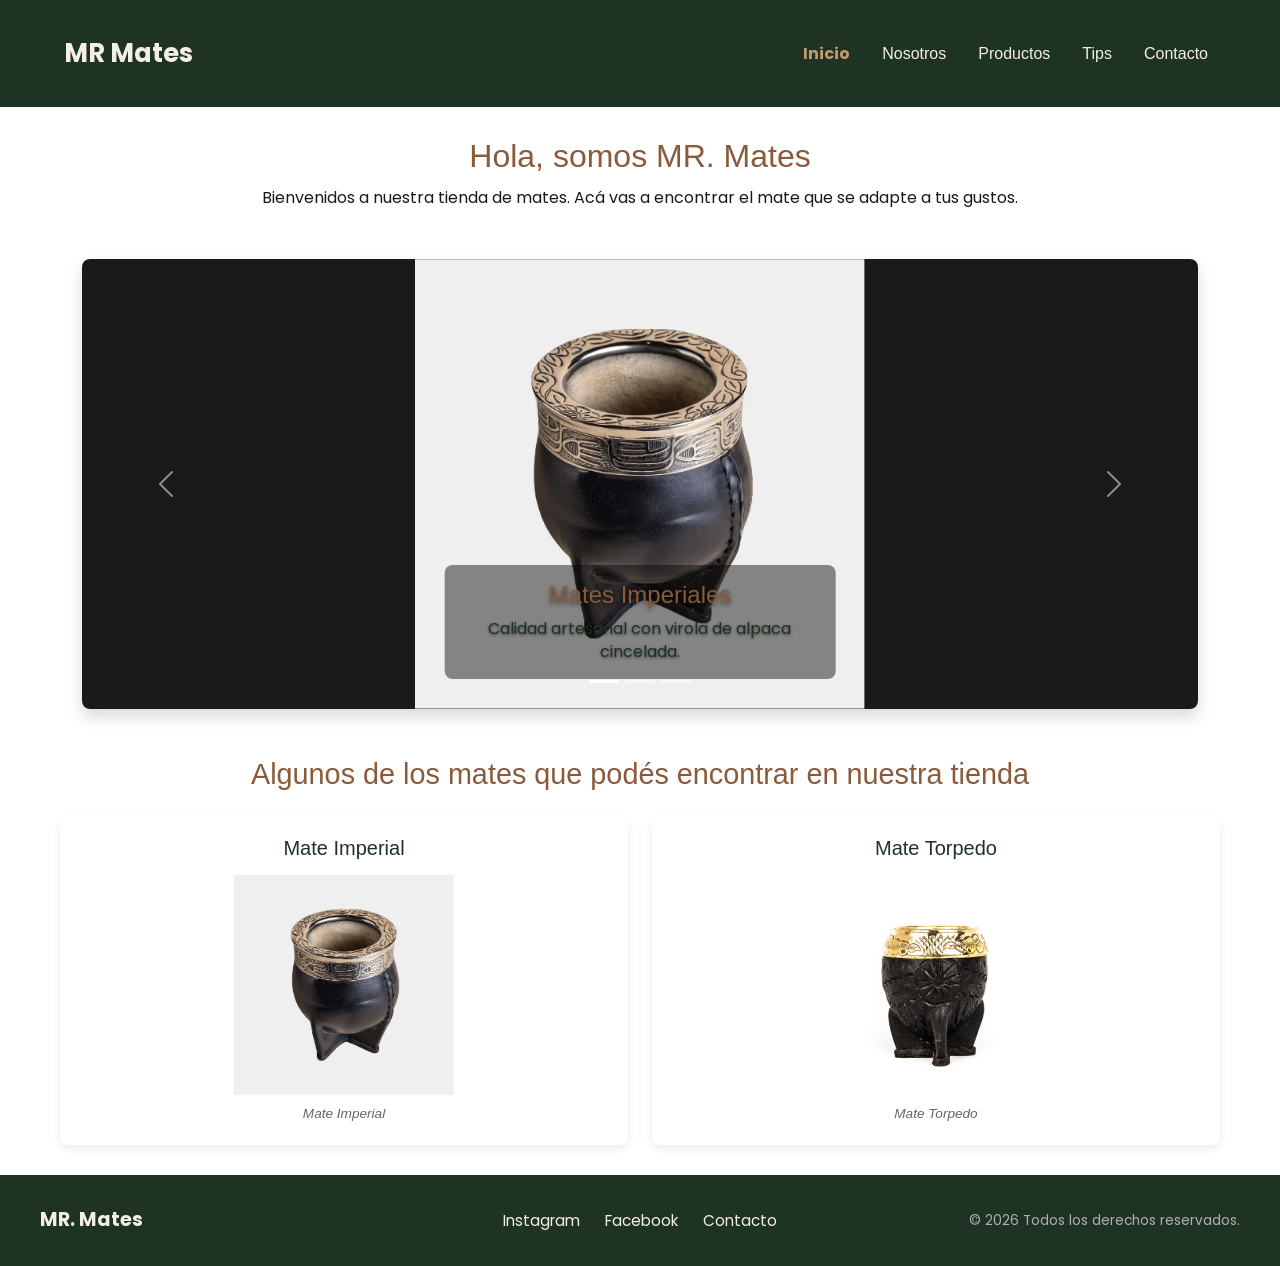
==== commit 6f05586d: "Pre-Entrega 5" ====
--- a/index.html
+++ b/index.html
@@ -4,6 +4,8 @@
 <head>
     <meta charset="UTF-8">
     <meta name="viewport" content="width=device-width, initial-scale=1.0">
+    <link href="https://cdn.jsdelivr.net/npm/bootstrap@5.3.3/dist/css/bootstrap.min.css" rel="stylesheet"
+        integrity="sha384-QWTKZyjpPEjISv5WaRU9OFeRpok6YctnYmDr5pNlyT2bRjXh0JMhjY6hW+ALEwIH" crossorigin="anonymous">
     <link rel="preconnect" href="https://fonts.googleapis.com">
     <link rel="preconnect" href="https://fonts.gstatic.com" crossorigin>
     <link href="https://fonts.googleapis.com/css2?family=Poppins:wght@400;600;700&display=swap" rel="stylesheet">
@@ -12,24 +14,98 @@
 </head>
 
 <body>
+
     <header class="main-header">
-        <a href="./index.html" class="logo">MR Mates</a>
-        <nav class="main-nav">
-            <ul class="nav-list">
-                <li><a href="./index.html" class="nav-link">Inicio</a></li>
-                <li><a href="./pages/nosotros.html" class="nav-link">Nosotros</a></li>
-                <li><a href="./pages/productos.html" class="nav-link">Productos</a></li>
-                <li><a href="./pages/tips.html" class="nav-link">Tips</a></li>
-                <li><a href="./pages/contacto.html" class="nav-link">Contacto</a></li>
-            </ul>
+        <nav class="navbar navbar-expand-lg">
+            <div class="container-fluid px-4">
+                <a class="navbar-brand logo" href="./index.html">MR Mates</a>
+
+                <!-- Botón hamburguesa sólo para mobile -->
+                <button class="navbar-toggler" type="button" data-bs-toggle="collapse" data-bs-target="#menuMrMates"
+                    aria-controls="menuMrMates" aria-expanded="false" aria-label="Toggle navigation">
+                    <span class="navbar-toggler-icon"></span>
+                </button>
+
+                <div class="collapse navbar-collapse" id="menuMrMates">
+                    <ul class="navbar-nav ms-auto gap-lg-3">
+                        <li class="nav-item">
+                            <a class="nav-link active" href="./index.html">Inicio</a>
+                        </li>
+                        <li class="nav-item">
+                            <a class="nav-link" href="./pages/nosotros.html">Nosotros</a>
+                        </li>
+                        <li class="nav-item">
+                            <a class="nav-link" href="./pages/productos.html">Productos</a>
+                        </li>
+                        <li class="nav-item">
+                            <a class="nav-link" href="./pages/tips.html">Tips</a>
+                        </li>
+                        <li class="nav-item">
+                            <a class="nav-link" href="./pages/contacto.html">Contacto</a>
+                        </li>
+                    </ul>
+                </div>
+            </div>
         </nav>
     </header>
+
     <main class="main-content">
         <section class="hero-section">
             <h1 class="hero-title">Hola, somos MR. Mates</h1>
             <p class="hero-description">Bienvenidos a nuestra tienda de mates. Acá vas a encontrar el mate que se adapte
                 a tus gustos.</p>
         </section>
+
+        <section class="container my-5">
+            <div id="carouselMrMates" class="carousel slide" data-bs-ride="carousel">
+
+                <!-- Indicadores -->
+                <div class="carousel-indicators">
+                    <button type="button" data-bs-target="#carouselMrMates" data-bs-slide-to="0" class="active"
+                        aria-current="true" aria-label="Slide 1"></button>
+                    <button type="button" data-bs-target="#carouselMrMates" data-bs-slide-to="1"
+                        aria-label="Slide 2"></button>
+                    <button type="button" data-bs-target="#carouselMrMates" data-bs-slide-to="2"
+                        aria-label="Slide 3"></button>
+                </div>
+
+                <!-- Slides -->
+                <div class="carousel-inner rounded-3 shadow">
+                    <div class="carousel-item active">
+                        <img src="./assets/mateimperial.webp" class="d-block w-100" alt="Mates Imperiales">
+                        <div class="carousel-caption">
+                            <h5>Mates Imperiales</h5>
+                            <p>Calidad artesanal con virola de alpaca cincelada.</p>
+                        </div>
+                    </div>
+                    <div class="carousel-item">
+                        <img src="./assets/bombillapicoloro.jpg" class="d-block w-100" alt="Bombillas Pico de Loro">
+                        <div class="carousel-caption ">
+                            <h5>Bombillas de Alpaca</h5>
+                            <p>Acero inoxidable y máxima durabilidad para tus mates.</p>
+                        </div>
+                    </div>
+                    <div class="carousel-item">
+                        <img src="./assets/setmaterocompleto.webp" class="d-block w-100" alt="Sets Materos Completos">
+                        <div class="carousel-caption ">
+                            <h5>Sets Materos</h5>
+                            <p>Llevá tu pasión a todos lados con nuestros bolsos de cuero.</p>
+                        </div>
+                    </div>
+                </div>
+                <button class="carousel-control-prev" type="button" data-bs-target="#carouselMrMates"
+                    data-bs-slide="prev">
+                    <span class="carousel-control-prev-icon" aria-hidden="true"></span>
+                    <span class="visually-hidden">Anterior</span>
+                </button>
+                <button class="carousel-control-next" type="button" data-bs-target="#carouselMrMates"
+                    data-bs-slide="next">
+                    <span class="carousel-control-next-icon" aria-hidden="true"></span>
+                    <span class="visually-hidden">Siguiente</span>
+                </button>
+            </div>
+        </section>
+
         <section class="products-section">
             <h2 class="section-title">Algunos de los mates que podés encontrar en nuestra tienda</h2>
             <div class="products-grid">
@@ -62,6 +138,9 @@
             <p class="footer-copy">&copy; 2026 Todos los derechos reservados.</p>
         </div>
     </footer>
+    <script src="https://cdn.jsdelivr.net/npm/bootstrap@5.3.3/dist/js/bootstrap.bundle.min.js"
+        integrity="sha384-YvpcrYf0tY3lHB60NNkmXc5s9fDVZLESaAA55NDzOxhy9GkcIdslK1eN7N6jIeHz"
+        crossorigin="anonymous"></script>
 </body>
 
 </html>
--- a/styles/styles.css
+++ b/styles/styles.css
@@ -6,7 +6,6 @@
 
 body {
     min-height: 100vh;
-    /*height: 100vh;*/
     width: 100%;
     font-family: 'Poppins', sans-serif;
     font-size: 16px;
@@ -17,43 +16,44 @@
 }
 
 /* ----------------------------------------Seccion Header---------------------------------------- */
+
 .main-header {
     /*Header mobile*/
     background-color: #1F3324;
-    padding: 15px 20px;
-    display: flex;
-    flex-direction: column;
-    align-items: center;
-    gap: 15px;
-    box-shadow: 0 2px 4px rgba(0, 0, 0, 0.05);
-}
-
-.logo {
-    /*Logo Mobile*/
-    font-size: 1.5rem;
-    font-weight: bold;
+    padding: 1rem 0;
+}
+
+.navbar-brand.logo {
+    font-size: 1.6rem;
+    font-weight: 700;
     color: #F4EFE3;
     text-decoration: none;
 }
 
-.nav-list {
-    /*Nav-List Mobile*/
-    list-style: none;
-    display: flex;
-    flex-wrap: wrap;
-    justify-content: center;
-    gap: 15px;
-}
-
-.nav-link {
-    /*Nav-Link Mobile*/
-    text-decoration: none;
+.main-header .nav-link {
     color: #F4EFE3;
+    font-size: 1rem;
     font-weight: 500;
-}
-
-.nav-link:hover {
+    padding: 0.5rem 0.8rem;
+    transition: color 0.3s ease, transform 0.2s ease;
+}
+
+.main-header .nav-link:hover,
+.main-header .nav-link:focus {
     color: #C49A6C;
+}
+
+.main-header .nav-link.active {
+    color: #C49A6C;
+    font-weight: 700;
+}
+
+.navbar-toggler {
+    border-color: rgba(255, 255, 255, 0.3);
+}
+
+.navbar-toggler-icon {
+    filter: invert(1);
 }
 
 /* ----------------------------------------Seccion Main---------------------------------------- */
@@ -166,6 +166,63 @@
     font-style: italic;
 }
 
+/* --- Carousel --- */
+/* Altura base en mobile */
+.carousel-item img {
+    height: 250px;
+    object-fit: cover;
+}
+
+/* --- Cards y Efectos con Pseudoclases --- */
+.custom-card {
+    transition: transform 0.3s ease, box-shadow 0.3s ease;
+    border: 1px solid #e0e0e0;
+}
+
+/* Efecto hover sobre las cards */
+.custom-card:hover {
+    transform: translateY(-5px);
+    box-shadow: 0 10px 20px rgba(0, 0, 0, 0.15);
+}
+
+/* Botones personalizados con hover y active */
+.custom-btn {
+    background-color: #2b2b2b;
+    border-color: #2b2b2b;
+    transition: background-color 0.3s ease, transform 0.1s ease;
+}
+
+.custom-btn:hover,
+.custom-btn:focus {
+    background-color: #4caf50;
+    border-color: #4caf50;
+    color: #ffffff;
+}
+
+.custom-btn:active {
+    transform: scale(0.98);
+}
+
+.carousel-caption {
+    bottom: 10px;
+    padding: 0.5rem;
+}
+
+.carousel-caption h5 {
+    color: #8A5A3B;
+    font-size: 1.1rem;
+    margin-bottom: 0.2rem;
+    text-shadow: 0 2px 4px rgba(0, 0, 0, 0.6);
+}
+
+.carousel-caption p {
+    color: #1F3324;
+    font-size: 0.85rem;
+    margin-bottom: 0;
+    text-shadow: 0 1px 3px rgba(0, 0, 0, 0.6);
+}
+
+
 /* ----------------------------------------Seccion Footer---------------------------------------- */
 
 .main-footer {
@@ -229,7 +286,7 @@
 
 .about-grid {
     display: grid;
-    grid-template-areas: 
+    grid-template-areas:
         "text"
         "image";
     grid-template-columns: 1fr;
@@ -620,10 +677,37 @@
         padding: 20px 40px;
     }
 
+    .carousel-item img {
+        height: 450px;
+        object-fit: contain;
+        background-color: #1a1a1a;
+    }
+
+    .carousel-caption {
+        bottom: 30px;
+        max-width: 70%;
+        left: 50%;
+        transform: translateX(-50%);
+        padding: 1rem 1.5rem;
+        background-color: rgba(0, 0, 0, 0.45);
+        border-radius: 8px;
+    }
+
+    .carousel-caption h5 {
+        font-size: 1.5rem;
+        margin-bottom: 0.5rem;
+    }
+
+    .carousel-caption p {
+        font-size: 1rem;
+        margin-bottom: 0;
+        line-height: 1.4;
+    }
+
     .products-grid {
         grid-template-areas:
             "imperial torpedo";
-        grid-template-columns: repeat(2, 350px);
+        grid-template-columns: repeat(2, 1fr);
         gap: 24px;
         justify-content: center;
     }
@@ -667,13 +751,13 @@
 
     .products-catalog-grid {
         grid-template-areas: "imperial torpedo";
-        grid-template-columns: repeat(2, 380px);
+        grid-template-columns: repeat(2, 1fr);
         justify-content: center;
         gap: 30px;
     }
 
     .tips-grid {
-        grid-template-areas: 
+        grid-template-areas:
             "curar estado"
             "temp estado";
         grid-template-columns: 1.2fr 0.8fr;
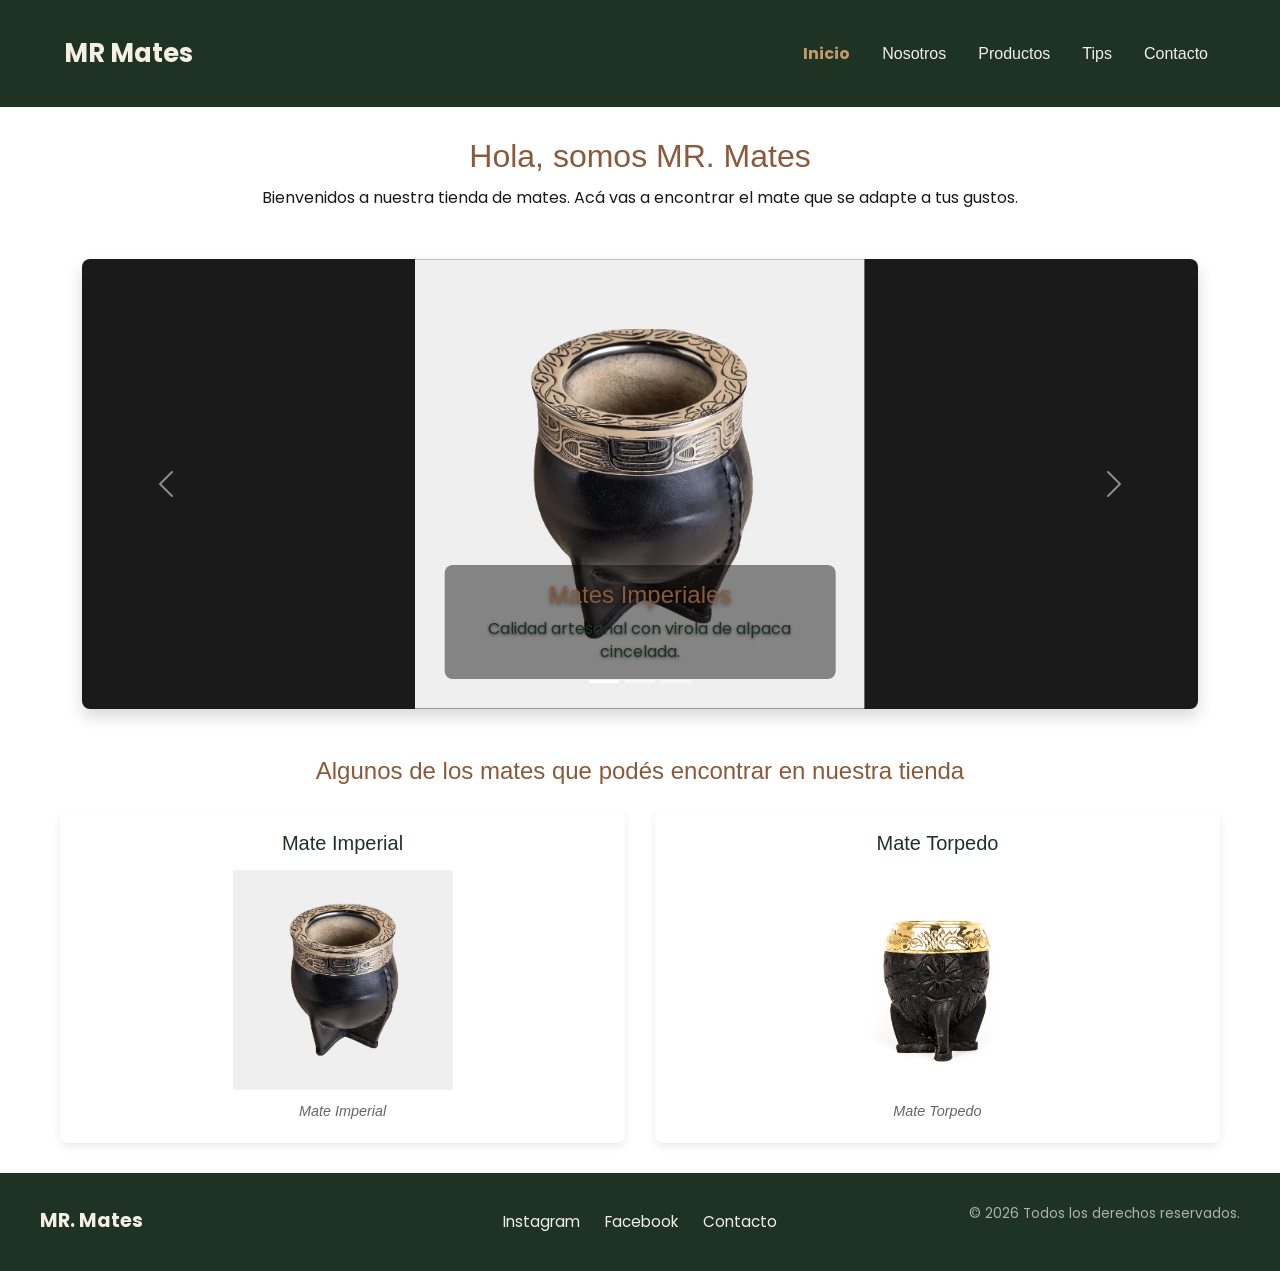
==== commit e5e93641: "Agregado de animaciones nativas, AOS y scss avanzado" ====
--- a/index.html
+++ b/index.html
@@ -10,6 +10,8 @@
     <link rel="preconnect" href="https://fonts.gstatic.com" crossorigin>
     <link href="https://fonts.googleapis.com/css2?family=Poppins:wght@400;600;700&display=swap" rel="stylesheet">
     <link rel="stylesheet" href="./styles/styles.css">
+    <!-- AOS CSS -->
+    <link rel="stylesheet" href="https://unpkg.com/aos@next/dist/aos.css" />
     <title>Inicio | MR Mates</title>
 </head>
 
@@ -141,6 +143,15 @@
     <script src="https://cdn.jsdelivr.net/npm/bootstrap@5.3.3/dist/js/bootstrap.bundle.min.js"
         integrity="sha384-YvpcrYf0tY3lHB60NNkmXc5s9fDVZLESaAA55NDzOxhy9GkcIdslK1eN7N6jIeHz"
         crossorigin="anonymous"></script>
+    <!-- AOS JS -->
+    <script src="https://unpkg.com/aos@next/dist/aos.js"></script>
+    <script>
+        AOS.init({
+            duration: 800,
+            once: true
+        });
+    </script>
+
 </body>
 
 </html>
--- a/styles/styles.css
+++ b/styles/styles.css
@@ -1,779 +1,639 @@
 * {
-    margin: 0;
-    padding: 0;
-    box-sizing: border-box;
+  margin: 0;
+  padding: 0;
+  box-sizing: border-box;
 }
 
 body {
-    min-height: 100vh;
-    width: 100%;
-    font-family: 'Poppins', sans-serif;
-    font-size: 16px;
-    line-height: 1.6;
-    color: #171A17;
-    display: flex;
-    flex-direction: column;
-}
-
-/* ----------------------------------------Seccion Header---------------------------------------- */
+  min-height: 100vh;
+  width: 100%;
+  font-family: "Poppins", sans-serif;
+  font-size: 16px;
+  line-height: 1.6;
+  color: #171A17;
+  display: flex;
+  flex-direction: column;
+}
+
+.main-content {
+  flex: 1;
+  width: 100%;
+  max-width: 1200px;
+  margin: 0 auto;
+  padding: 30px 20px;
+}
+
+.hero-section {
+  text-align: center;
+  margin-bottom: 40px;
+}
+
+.hero-title {
+  font-size: 2rem;
+  margin-bottom: 10px;
+  color: #8A5A3B;
+  text-align: center;
+}
+
+.hero-description {
+  font-size: 1rem;
+  color: #171A17;
+  text-align: center;
+}
+
+.section-title {
+  color: #8A5A3B;
+  text-align: center;
+  font-size: 1.5rem;
+  margin-bottom: 25px;
+}
 
 .main-header {
-    /*Header mobile*/
-    background-color: #1F3324;
-    padding: 1rem 0;
+  background-color: #1F3324;
+  padding: 1rem 0;
+}
+@media (min-width: 1024px) {
+  .main-header {
+    flex-direction: row;
+    justify-content: space-between;
+    padding: 20px 40px;
+  }
 }
 
 .navbar-brand.logo {
-    font-size: 1.6rem;
-    font-weight: 700;
-    color: #F4EFE3;
-    text-decoration: none;
+  font-size: 1.6rem;
+  font-weight: 700;
+  color: #F4EFE3;
+  text-decoration: none;
 }
 
 .main-header .nav-link {
-    color: #F4EFE3;
-    font-size: 1rem;
-    font-weight: 500;
-    padding: 0.5rem 0.8rem;
-    transition: color 0.3s ease, transform 0.2s ease;
-}
-
-.main-header .nav-link:hover,
-.main-header .nav-link:focus {
-    color: #C49A6C;
-}
-
+  color: #F4EFE3;
+  font-size: 1rem;
+  font-weight: 500;
+  padding: 0.5rem 0.8rem;
+  transition: color 0.3s ease, transform 0.2s ease;
+}
+.main-header .nav-link:hover, .main-header .nav-link:focus {
+  color: #C49A6C;
+}
 .main-header .nav-link.active {
-    color: #C49A6C;
-    font-weight: 700;
+  color: #C49A6C;
+  font-weight: 700;
 }
 
 .navbar-toggler {
-    border-color: rgba(255, 255, 255, 0.3);
+  border-color: rgba(255, 255, 255, 0.3);
 }
 
 .navbar-toggler-icon {
-    filter: invert(1);
-}
-
-/* ----------------------------------------Seccion Main---------------------------------------- */
-/* ====================
-SECCIÓN HERO / BIENVENIDA
-==================== */
-
-.main-content {
-    /*Main-Content Mobile*/
-    flex: 1;
+  filter: invert(1);
+}
+
+.products-section,
+.products-catalog-section {
+  margin-top: 20px;
+}
+
+.products-grid,
+.products-catalog-grid {
+  display: grid;
+  grid-template-areas: "imperial" "torpedo";
+  grid-template-columns: 1fr;
+  gap: 20px;
+}
+@media (min-width: 1024px) {
+  .products-grid,
+  .products-catalog-grid {
+    grid-template-areas: "imperial torpedo";
+    grid-template-columns: repeat(2, 1fr);
+    justify-content: center;
+    gap: 30px;
+  }
+}
+
+.card-imperial,
+.item-imperial {
+  grid-area: imperial;
+}
+
+.card-torpedo,
+.item-torpedo {
+  grid-area: torpedo;
+}
+
+.about-section {
+  margin-top: 10px;
+}
+
+.about-grid {
+  display: grid;
+  grid-template-areas: "text" "image";
+  grid-template-columns: 1fr;
+  gap: 25px;
+  align-items: center;
+}
+@media (min-width: 1024px) {
+  .about-grid {
+    grid-template-areas: "text image";
+    grid-template-columns: 1.2fr 0.8fr;
+    gap: 35px;
+  }
+}
+
+.tips-section {
+  width: 100%;
+  margin-top: 10px;
+}
+
+.tips-grid {
+  display: grid;
+  grid-template-areas: "curar" "temp" "estado";
+  grid-template-columns: 1fr;
+  gap: 20px;
+}
+@media (min-width: 1024px) {
+  .tips-grid {
+    grid-template-areas: "curar estado" "temp estado";
+    grid-template-columns: 1.2fr 0.8fr;
+    gap: 25px;
+    align-items: stretch;
+  }
+}
+
+.card-curar {
+  grid-area: curar;
+}
+
+.card-temp {
+  grid-area: temp;
+}
+
+.card-estado {
+  grid-area: estado;
+}
+
+.contact-grid {
+  display: grid;
+  grid-template-areas: "form" "store";
+  grid-template-columns: 1fr;
+  gap: 25px;
+  align-items: start;
+}
+@media (min-width: 1024px) {
+  .contact-grid {
+    grid-template-areas: "form store";
+    grid-template-columns: 1.2fr 0.8fr;
+    gap: 35px;
+    align-items: start;
+  }
+}
+
+.contact-form-card {
+  grid-area: form;
+}
+
+.contact-store-card {
+  grid-area: store;
+}
+
+.main-footer {
+  background-color: #1F3324;
+  color: #F4EFE3;
+  padding: 30px 20px;
+  width: 100%;
+}
+
+.footer-content {
+  display: flex;
+  flex-direction: column;
+  align-items: center;
+  text-align: center;
+  gap: 15px;
+}
+@media (min-width: 1024px) {
+  .footer-content {
+    display: grid;
+    grid-template-columns: 1fr auto 1fr;
+    align-items: center;
     width: 100%;
     max-width: 1200px;
     margin: 0 auto;
-    padding: 30px 20px;
-}
-
-.hero-section {
-    text-align: center;
-    margin-bottom: 40px;
-}
-
-.hero-title {
-    /*Hero-Title Mobile*/
-    font-size: 2rem;
-    margin-bottom: 10px;
-    color: #8A5A3B;
-}
-
-.hero-description {
-    /*Hero-Description Mobile*/
+  }
+}
+
+.footer-brand {
+  font-size: 1.2rem;
+  font-weight: 700;
+  color: #F4EFE3;
+  margin: 0;
+}
+@media (min-width: 1024px) {
+  .footer-brand {
+    text-align: left;
+    justify-self: start;
+  }
+}
+
+.footer-links {
+  list-style: none;
+  margin: 0;
+  padding: 0;
+  display: flex;
+  gap: 25px;
+  align-items: center;
+}
+@media (min-width: 1024px) {
+  .footer-links {
+    justify-self: center;
+  }
+}
+
+.footer-link {
+  color: #F4EFE3;
+  text-decoration: none;
+  font-size: 0.95rem;
+  transition: color 0.3s ease;
+}
+.footer-link:hover {
+  color: #C49A6C;
+}
+
+.footer-copy {
+  color: #b0b0b0;
+  font-size: 0.85rem;
+}
+@media (min-width: 1024px) {
+  .footer-copy {
+    text-align: right;
+    justify-self: end;
+  }
+}
+
+.custom-btn {
+  background-color: #2b2b2b;
+  border-color: #2b2b2b;
+  color: #ffffff;
+  transition: background-color 0.3s ease, transform 0.1s ease;
+}
+.custom-btn:hover, .custom-btn:focus {
+  background-color: #4caf50;
+  border-color: #4caf50;
+  color: #2b2b2b;
+}
+.custom-btn:active {
+  transform: scale(0.98);
+}
+
+.custom-card {
+  transition: transform 0.3s ease, box-shadow 0.3s ease;
+  border: 1px solid #e0e0e0;
+}
+.custom-card:hover {
+  transform: translateY(-5px);
+  box-shadow: 0 10px 20px rgba(0, 0, 0, 0.15);
+}
+
+.product-card,
+.product-item {
+  background-color: #ffffff;
+  border-radius: 8px;
+  padding: 20px;
+  box-shadow: 0 4px 8px rgba(0, 0, 0, 0.08);
+  display: flex;
+  flex-direction: column;
+  align-items: center;
+  text-align: center;
+}
+@media (min-width: 1024px) {
+  .product-card,
+  .product-item {
+    max-width: 100%;
+    width: 100%;
+  }
+}
+
+.product-title,
+.product-name {
+  font-size: 1.25rem;
+  margin-bottom: 15px;
+  color: #1F3324;
+}
+
+.product-desc {
+  font-size: 0.95rem;
+  color: #171A17;
+  line-height: 1.5;
+  margin-bottom: 15px;
+}
+
+.product-figure {
+  margin: 0;
+  padding: 0;
+  width: 100%;
+  display: flex;
+  flex-direction: column;
+  align-items: center;
+}
+
+.product-img {
+  width: 100%;
+  max-width: 220px;
+  height: 220px;
+  object-fit: contain;
+  display: block;
+  margin-bottom: 10px;
+}
+
+.product-caption {
+  font-size: 0.9rem;
+  color: #666666;
+  font-style: italic;
+}
+
+.about-text-card {
+  background-color: #ffffff;
+  padding: 24px;
+  border-radius: 8px;
+  box-shadow: 0 4px 8px rgba(0, 0, 0, 0.08);
+  text-align: center;
+}
+@media (min-width: 1024px) {
+  .about-text-card {
+    text-align: left;
+  }
+}
+
+.about-subtitle {
+  font-size: 1.4rem;
+  margin-bottom: 15px;
+  color: #8A5A3B;
+}
+
+.about-paragraph {
+  font-size: 1rem;
+  line-height: 1.6;
+  color: #171A17;
+  margin-bottom: 12px;
+}
+.about-paragraph:last-child {
+  margin-bottom: 0;
+}
+
+.about-figure-card {
+  background-color: #ffffff;
+  padding: 20px;
+  border-radius: 8px;
+  box-shadow: 0 4px 8px rgba(0, 0, 0, 0.08);
+  display: flex;
+  flex-direction: column;
+  align-items: center;
+  margin: 0;
+}
+
+.about-img {
+  width: 100%;
+  max-width: 320px;
+  height: auto;
+  border-radius: 6px;
+  display: block;
+  margin-bottom: 10px;
+  object-fit: cover;
+}
+
+.about-caption {
+  font-size: 0.9rem;
+  color: #666666;
+  font-style: italic;
+  text-align: center;
+}
+
+.tip-card {
+  background-color: #ffffff;
+  border-radius: 8px;
+  padding: 24px;
+  box-shadow: 0 4px 8px rgba(0, 0, 0, 0.08);
+  display: flex;
+  flex-direction: column;
+  justify-content: center;
+}
+
+.tip-subtitle {
+  font-size: 1.3rem;
+  color: #8A5A3B;
+  margin-bottom: 12px;
+}
+
+.tip-text {
+  font-size: 1rem;
+  color: #171A17;
+  line-height: 1.5;
+}
+
+.tip-figure {
+  margin: 0;
+  padding: 0;
+  display: flex;
+  flex-direction: column;
+  align-items: center;
+}
+
+.tip-img {
+  width: 100%;
+  max-width: 260px;
+  height: auto;
+  border-radius: 6px;
+  display: block;
+  margin-bottom: 8px;
+  object-fit: cover;
+}
+
+.tip-caption {
+  font-size: 0.85rem;
+  color: #666666;
+  font-style: italic;
+  text-align: center;
+}
+
+.contact-form-card,
+.contact-store-card {
+  background-color: #ffffff;
+  padding: 24px;
+  border-radius: 8px;
+  box-shadow: 0 4px 8px rgba(0, 0, 0, 0.08);
+}
+
+.contact-store-card {
+  display: flex;
+  flex-direction: column;
+  align-items: center;
+}
+
+.store-title {
+  font-size: 1.3rem;
+  color: #8A5A3B;
+  margin-bottom: 15px;
+  text-align: center;
+}
+
+.store-figure {
+  margin: 0;
+  padding: 0;
+  width: 100%;
+  display: flex;
+  flex-direction: column;
+  align-items: center;
+}
+
+.store-img {
+  width: 100%;
+  max-width: 320px;
+  height: auto;
+  border-radius: 6px;
+  display: block;
+  margin-bottom: 8px;
+  object-fit: cover;
+}
+
+.store-caption {
+  font-size: 0.85rem;
+  color: #666666;
+  font-style: italic;
+}
+
+.carousel-item img {
+  height: 250px;
+  object-fit: cover;
+}
+@media (min-width: 1024px) {
+  .carousel-item img {
+    height: 450px;
+    object-fit: contain;
+    background-color: #1a1a1a;
+  }
+}
+
+.carousel-caption {
+  bottom: 10px;
+  padding: 0.5rem;
+}
+.carousel-caption h5 {
+  color: #8A5A3B;
+  font-size: 1.1rem;
+  margin-bottom: 0.2rem;
+  text-shadow: 0 2px 4px rgba(0, 0, 0, 0.6);
+}
+.carousel-caption p {
+  color: #1F3324;
+  font-size: 0.85rem;
+  margin-bottom: 0;
+  text-shadow: 0 1px 3px rgba(0, 0, 0, 0.6);
+}
+@media (min-width: 1024px) {
+  .carousel-caption {
+    bottom: 30px;
+    max-width: 70%;
+    left: 50%;
+    transform: translateX(-50%);
+    padding: 1rem 1.5rem;
+    background-color: rgba(0, 0, 0, 0.45);
+    border-radius: 8px;
+  }
+  .carousel-caption h5 {
+    font-size: 1.5rem;
+    margin-bottom: 0.5rem;
+  }
+  .carousel-caption p {
     font-size: 1rem;
-    color: #171A17;
-}
-
-/* ====================
-SECCIÓN PRODUCTOS (CSS GRID)
-==================== */
-.products-section {
-    margin-top: 20px;
-}
-
-.section-title {
-    /*Section-Title Mobile*/
-    color: #8A5A3B;
-    text-align: center;
-    font-size: 1.5rem;
-    margin-bottom: 25px;
-}
-
-/* Contenedor Grid */
-
-.products-grid {
-    /*Products-Grid Mobile 1 sola columna vertical*/
-    display: grid;
-    grid-template-areas:
-        "imperial"
-        "torpedo";
-    grid-template-columns: 1fr;
-    gap: 20px;
-}
-
-/*Asignacion de areas a las tarjetas*/
-.card-imperial {
-    grid-area: imperial;
-}
-
-.card-torpedo {
-    grid-area: torpedo;
-}
-
-/* Tarjeta individual */
-.product-card {
-    /*Product-Card Mobile*/
-    background-color: #ffffff;
-    border-radius: 8px;
-    padding: 20px;
-    box-shadow: 0 4px 8px rgba(0, 0, 0, 0.08);
-    display: flex;
-    flex-direction: column;
-    align-items: center;
-    text-align: center;
-}
-
-.product-title {
-    /*Product-Title Mobile*/
-    font-size: 1.25rem;
-    margin-bottom: 15px;
-    color: #1F3324;
-}
-
-.product-figure {
-    /*Product-Figure Mobile*/
-    margin: 0;
-    padding: 0;
-}
-
-.product-img {
-    /*Product-Img Mobile*/
-    width: 100%;
-    max-width: 220px;
-    height: 220px;
-    object-fit: contain;
-    display: block;
-    margin-bottom: 10px;
-}
-
-.product-caption {
-    font-size: 0.9rem;
-    color: #666666;
-    font-style: italic;
-}
-
-/* --- Carousel --- */
-/* Altura base en mobile */
-.carousel-item img {
-    height: 250px;
-    object-fit: cover;
-}
-
-/* --- Cards y Efectos con Pseudoclases --- */
-.custom-card {
-    transition: transform 0.3s ease, box-shadow 0.3s ease;
-    border: 1px solid #e0e0e0;
-}
-
-/* Efecto hover sobre las cards */
-.custom-card:hover {
-    transform: translateY(-5px);
-    box-shadow: 0 10px 20px rgba(0, 0, 0, 0.15);
-}
-
-/* Botones personalizados con hover y active */
-.custom-btn {
-    background-color: #2b2b2b;
-    border-color: #2b2b2b;
-    transition: background-color 0.3s ease, transform 0.1s ease;
-}
-
-.custom-btn:hover,
-.custom-btn:focus {
-    background-color: #4caf50;
-    border-color: #4caf50;
-    color: #ffffff;
-}
-
-.custom-btn:active {
-    transform: scale(0.98);
-}
-
-.carousel-caption {
-    bottom: 10px;
-    padding: 0.5rem;
-}
-
-.carousel-caption h5 {
-    color: #8A5A3B;
-    font-size: 1.1rem;
-    margin-bottom: 0.2rem;
-    text-shadow: 0 2px 4px rgba(0, 0, 0, 0.6);
-}
-
-.carousel-caption p {
-    color: #1F3324;
-    font-size: 0.85rem;
     margin-bottom: 0;
-    text-shadow: 0 1px 3px rgba(0, 0, 0, 0.6);
-}
-
-
-/* ----------------------------------------Seccion Footer---------------------------------------- */
-
-.main-footer {
-    background-color: #1F3324;
-    color: #F4EFE3;
-    padding: 30px 20px;
-    width: 100%;
-}
-
-.footer-content {
-    /*Footer-Content Mobile*/
-    display: flex;
-    flex-direction: column;
-    align-items: center;
-    text-align: center;
-    gap: 15px;
-}
-
-.footer-brand {
-    font-size: 1.2rem;
-    font-weight: 700;
-    color: #F4EFE3;
-    margin: 0;
-}
-
-.footer-links {
-    list-style: none;
-    margin: 0;
-    padding: 0;
-
-    display: flex;
-    gap: 25px;
-    align-items: center;
-}
-
-.footer-link {
-    color: #F4EFE3;
-    text-decoration: none;
-    font-size: 0.95rem;
-    transition: color 0.3s ease;
-}
-
-.footer-link:hover {
-    color: #C49A6C;
-}
-
-.footer-copy {
-    color: #b0b0b0;
-    font-size: 0.85rem;
-}
-
-/*------------------------------SECCION MAIN NOSOTROS------------------------------*/
-
-/* ====================
-SECCIÓN HISTORIA / NOSOTROS (CSS GRID)
-==================== */
-
-.about-section {
-    margin-top: 10px;
-}
-
-.about-grid {
-    display: grid;
-    grid-template-areas:
-        "text"
-        "image";
-    grid-template-columns: 1fr;
-    gap: 25px;
-    align-items: center;
-}
-
-.about-text-card {
-    grid-area: text;
-    background-color: #ffffff;
-    padding: 24px;
-    border-radius: 8px;
-    box-shadow: 0 4px 8px rgba(0, 0, 0, 0.08);
-}
-
-.about-subtitle {
-    font-size: 1.4rem;
-    margin-bottom: 15px;
-    color: #8A5A3B;
-}
-
-.about-paragraph {
-    font-size: 1rem;
-    line-height: 1.6;
-    color: #171A17;
-    margin-bottom: 12px;
-}
-
-.about-paragraph:last-child {
-    margin-bottom: 0;
-}
-
-.about-figure-card {
-    grid-area: image;
-    background-color: #ffffff;
-    padding: 20px;
-    border-radius: 8px;
-    box-shadow: 0 4px 8px rgba(0, 0, 0, 0.08);
-    display: flex;
-    flex-direction: column;
-    align-items: center;
-    margin: 0;
-}
-
-.about-img {
-    width: 100%;
-    max-width: 320px;
-    height: auto;
-    border-radius: 6px;
-    display: block;
-    margin-bottom: 10px;
-    object-fit: cover;
-}
-
-.about-caption {
-    font-size: 0.9rem;
-    color: #666666;
-    font-style: italic;
-    text-align: center;
-}
-
-/*-----------------------------------SECCION PRODUCTOS-----------------------------------*/
-
-/* ===================================================
-CATÁLOGO DE PRODUCTOS (MOBILE-FIRST)
-=================================================== */
-.products-catalog-section {
-    width: 100%;
-    margin-top: 10px;
-}
-
-.section-title {
-    text-align: center;
-    font-size: 1.8rem;
-    margin-bottom: 25px;
-    color: #8A5A3B;
-}
-
-/* Grilla Mobile: 1 columna vertical con áreas nombradas */
-.products-catalog-grid {
-    display: grid;
-    grid-template-areas:
-        "imperial"
-        "torpedo";
-    grid-template-columns: 1fr;
-    gap: 20px;
-}
-
-/* Asignación de áreas */
-.item-imperial {
-    grid-area: imperial;
-}
-
-.item-torpedo {
-    grid-area: torpedo;
-}
-
-/* Estilos de cada tarjeta */
-.product-item {
-    background-color: #ffffff;
-    border-radius: 8px;
-    padding: 24px;
-    box-shadow: 0 4px 8px rgba(0, 0, 0, 0.08);
-    display: flex;
-    flex-direction: column;
-    align-items: center;
-    text-align: center;
-}
-
-.product-name {
-    font-size: 1.3rem;
-    margin-bottom: 10px;
-    color: #8A5A3B;
-}
-
-.product-desc {
-    font-size: 0.95rem;
-    color: #171A17;
-    line-height: 1.5;
-    margin-bottom: 15px;
-}
-
-.product-figure {
-    margin: 0;
-    padding: 0;
-    width: 100%;
-    display: flex;
-    flex-direction: column;
-    align-items: center;
-}
-
-.product-img {
-    width: 100%;
-    max-width: 240px;
-    height: 220px;
-    object-fit: contain;
-    display: block;
-    margin-bottom: 8px;
-}
-
-.product-caption {
-    font-size: 0.85rem;
-    color: #666666;
-    font-style: italic;
-}
-
-/*-----------------------------------SECCION TIPS-----------------------------------*/
-
-/* ===================================================
-SECCIÓN TIPS (MOBILE-FIRST)
-=================================================== */
-.tips-section {
-    width: 100%;
-    margin-top: 10px;
-}
-
-/* Grilla Mobile: 1 sola columna vertical con áreas nombradas */
-.tips-grid {
-    display: grid;
-    grid-template-areas:
-        "curar"
-        "temp"
-        "estado";
-    grid-template-columns: 1fr;
-    gap: 20px;
-}
-
-/* Asignación de áreas a cada tarjeta */
-.card-curar {
-    grid-area: curar;
-}
-
-.card-temp {
-    grid-area: temp;
-}
-
-.card-estado {
-    grid-area: estado;
-}
-
-/* Estilos de las tarjetas de tips */
-.tip-card {
-    background-color: #ffffff;
-    border-radius: 8px;
-    padding: 24px;
-    box-shadow: 0 4px 8px rgba(0, 0, 0, 0.08);
-    display: flex;
-    flex-direction: column;
-    justify-content: center;
-}
-
-.tip-subtitle {
-    font-size: 1.3rem;
-    color: #8A5A3B;
-    margin-bottom: 12px;
-}
-
-.tip-text {
-    font-size: 1rem;
-    color: #171A17;
-    line-height: 1.5;
-}
-
-.tip-figure {
-    margin: 0;
-    padding: 0;
-    display: flex;
-    flex-direction: column;
-    align-items: center;
-}
-
-.tip-img {
-    width: 100%;
-    max-width: 260px;
-    height: auto;
-    border-radius: 6px;
-    display: block;
-    margin-bottom: 8px;
-    object-fit: cover;
-}
-
-.tip-caption {
-    font-size: 0.85rem;
-    color: #666666;
-    font-style: italic;
-    text-align: center;
-}
-
-/*----------------------------------------SECCION CONTACTO-----------------------------------*/
-
-/* ===================================================
-SECCIÓN CONTACTO (MOBILE-FIRST)
-=================================================== */
+    line-height: 1.4;
+  }
+}
+
 .contact-section {
-    width: 100%;
-    margin-top: 10px;
+  width: 100%;
+  margin-top: 10px;
 }
 
 .contact-intro {
-    text-align: center;
-    max-width: 750px;
-    margin: 0 auto 30px auto;
+  text-align: center;
+  max-width: 750px;
+  margin: 0 auto 30px auto;
 }
 
 .intro-paragraph {
-    font-size: 1rem;
-    color: #171A17;
-    line-height: 1.5;
-}
-
-/* Grilla Mobile: 1 columna vertical con áreas nombradas */
-.contact-grid {
-    display: grid;
-    grid-template-areas:
-        "form"
-        "store";
-    grid-template-columns: 1fr;
-    gap: 25px;
-    align-items: start;
-}
-
-/* Asignación de áreas */
-.contact-form-card {
-    grid-area: form;
-    background-color: #ffffff;
-    padding: 24px;
-    border-radius: 8px;
-    box-shadow: 0 4px 8px rgba(0, 0, 0, 0.08);
-}
-
-.contact-store-card {
-    grid-area: store;
-    background-color: #ffffff;
-    padding: 24px;
-    border-radius: 8px;
-    box-shadow: 0 4px 8px rgba(0, 0, 0, 0.08);
-    display: flex;
-    flex-direction: column;
-    align-items: center;
-}
-
-/* Estilos de formulario */
+  font-size: 1rem;
+  color: #171A17;
+  line-height: 1.5;
+}
+
 .form-fieldset {
-    border: none;
-    padding: 0;
-    margin: 0 0 15px 0;
+  border: none;
+  padding: 0;
+  margin: 0 0 15px 0;
 }
 
 .form-legend {
-    font-size: 1.3rem;
-    font-weight: bold;
-    color: #8A5A3B;
-    margin-bottom: 15px;
+  font-size: 1.3rem;
+  font-weight: bold;
+  color: #8A5A3B;
+  margin-bottom: 15px;
 }
 
 .form-group {
-    display: flex;
-    flex-direction: column;
-    gap: 6px;
-    margin-bottom: 15px;
+  display: flex;
+  flex-direction: column;
+  gap: 6px;
+  margin-bottom: 15px;
 }
 
 .form-label {
-    font-size: 0.95rem;
-    color: #333333;
-    font-weight: 500;
+  font-size: 0.95rem;
+  color: #333333;
+  font-weight: 500;
 }
 
 .form-input,
 .form-textarea {
-    width: 100%;
-    padding: 10px 12px;
-    border: 1px solid #cccccc;
-    border-radius: 6px;
-    font-size: 0.95rem;
-    font-family: inherit;
-    outline: none;
-    transition: border-color 0.2s;
-}
-
+  width: 100%;
+  padding: 10px 12px;
+  border: 1px solid #cccccc;
+  border-radius: 6px;
+  font-size: 0.95rem;
+  font-family: inherit;
+  outline: none;
+  transition: border-color 0.2s;
+}
 .form-input:focus,
 .form-textarea:focus {
-    border-color: #D35400;
+  border-color: #D35400;
 }
 
 .form-textarea {
-    min-height: 100px;
-    resize: vertical;
+  min-height: 100px;
+  resize: vertical;
 }
 
 .form-submit {
-    background-color: #D35400;
-    color: #ffffff;
-    border: none;
-    border-radius: 6px;
-    padding: 12px 20px;
-    font-size: 1rem;
-    font-weight: bold;
-    cursor: pointer;
-    width: 100%;
-    transition: background-color 0.2s;
-}
-
+  background-color: #D35400;
+  color: #ffffff;
+  border: none;
+  border-radius: 6px;
+  padding: 12px 20px;
+  font-size: 1rem;
+  font-weight: bold;
+  cursor: pointer;
+  width: 100%;
+  transition: background-color 0.2s;
+}
 .form-submit:hover {
-    background-color: #b84300;
-}
-
-/* Estilos de la tarjeta del local */
-.store-title {
-    font-size: 1.3rem;
-    color: #8A5A3B;
-    margin-bottom: 15px;
-    text-align: center;
-}
-
-.store-figure {
-    margin: 0;
-    padding: 0;
-    width: 100%;
-    display: flex;
-    flex-direction: column;
-    align-items: center;
-}
-
-.store-img {
-    width: 100%;
-    max-width: 320px;
-    height: auto;
-    border-radius: 6px;
-    display: block;
-    margin-bottom: 8px;
-    object-fit: cover;
-}
-
-.store-caption {
-    font-size: 0.85rem;
-    color: #666666;
-    font-style: italic;
-}
-
-
-/*--------------------MEDIA QUERY ESCRITORIO (min-width: 1024px)--------------------*/
-
-@media (min-width: 1024px) {
-    .main-header {
-        flex-direction: row;
-        justify-content: space-between;
-        padding: 20px 40px;
-    }
-
-    .carousel-item img {
-        height: 450px;
-        object-fit: contain;
-        background-color: #1a1a1a;
-    }
-
-    .carousel-caption {
-        bottom: 30px;
-        max-width: 70%;
-        left: 50%;
-        transform: translateX(-50%);
-        padding: 1rem 1.5rem;
-        background-color: rgba(0, 0, 0, 0.45);
-        border-radius: 8px;
-    }
-
-    .carousel-caption h5 {
-        font-size: 1.5rem;
-        margin-bottom: 0.5rem;
-    }
-
-    .carousel-caption p {
-        font-size: 1rem;
-        margin-bottom: 0;
-        line-height: 1.4;
-    }
-
-    .products-grid {
-        grid-template-areas:
-            "imperial torpedo";
-        grid-template-columns: repeat(2, 1fr);
-        gap: 24px;
-        justify-content: center;
-    }
-
-    .product-card {
-        max-width: 100%;
-        width: 100%;
-    }
-
-    .footer-content {
-        display: grid;
-        grid-template-columns: 1fr auto 1fr;
-        align-items: center;
-        width: 100%;
-        max-width: 1200px;
-        margin: 0 auto;
-    }
-
-    .footer-brand {
-        text-align: left;
-        justify-self: start;
-        margin: 0;
-    }
-
-    .footer-links {
-        justify-self: center;
-        margin: 0;
-    }
-
-    .footer-copy {
-        text-align: right;
-        justify-self: end;
-        margin: 0;
-    }
-
-    .about-grid {
-        grid-template-areas: "text image";
-        grid-template-columns: 1.2fr 0.8fr;
-        gap: 35px;
-    }
-
-    .products-catalog-grid {
-        grid-template-areas: "imperial torpedo";
-        grid-template-columns: repeat(2, 1fr);
-        justify-content: center;
-        gap: 30px;
-    }
-
-    .tips-grid {
-        grid-template-areas:
-            "curar estado"
-            "temp estado";
-        grid-template-columns: 1.2fr 0.8fr;
-        gap: 25px;
-        align-items: stretch;
-    }
-
-    .contact-grid {
-        grid-template-areas: "form store";
-        grid-template-columns: 1.2fr 0.8fr;
-        gap: 35px;
-        align-items: start;
-    }
-
-    .form-submit {
-        width: auto;
-        padding: 12px 30px;
-    }
-}+  background-color: #b84300;
+}
+@media (min-width: 1024px) {
+  .form-submit {
+    width: auto;
+    padding: 12px 30px;
+  }
+}
+
+/*# sourceMappingURL=styles.css.map */
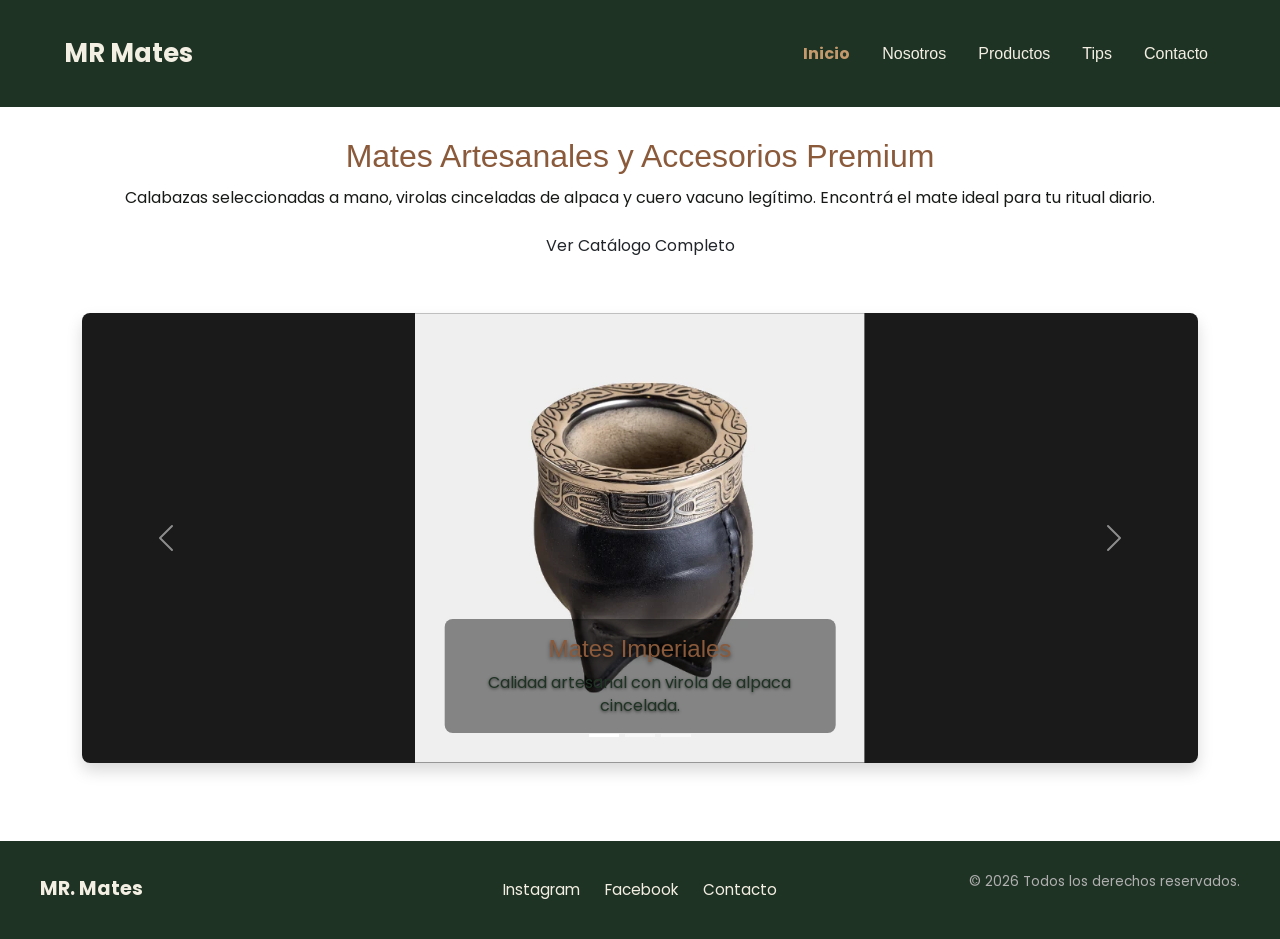
==== commit 324ff2d5: "Entrega final" ====
--- a/index.html
+++ b/index.html
@@ -12,7 +12,9 @@
     <link rel="stylesheet" href="./styles/styles.css">
     <!-- AOS CSS -->
     <link rel="stylesheet" href="https://unpkg.com/aos@next/dist/aos.css" />
-    <title>Inicio | MR Mates</title>
+    <title>Mates Artesanales, Bombillas y Termos | MR Mates</title>
+    <meta name="description"
+        content="Tienda online de mates artesanales de calabaza, alpaca y cuero. Encontrá mates imperiales, camioneros, bombillas y termos con envios a todo el pais.">
 </head>
 
 <body>
@@ -52,11 +54,13 @@
     </header>
 
     <main class="main-content">
-        <section class="hero-section">
-            <h1 class="hero-title">Hola, somos MR. Mates</h1>
-            <p class="hero-description">Bienvenidos a nuestra tienda de mates. Acá vas a encontrar el mate que se adapte
-                a tus gustos.</p>
+        <section class="hero-section" data-aos="fade-down">
+            <h1 class="hero-title">Mates Artesanales y Accesorios Premium</h1>
+            <p class="hero-description">Calabazas seleccionadas a mano, virolas cinceladas de alpaca y cuero vacuno
+                legítimo. Encontrá el mate ideal para tu ritual diario.</p>
+            <a href="./pages/productos.html" class="btn btn-hero">Ver Catálogo Completo</a>
         </section>
+
 
         <section class="container my-5">
             <div id="carouselMrMates" class="carousel slide" data-bs-ride="carousel">
@@ -107,26 +111,6 @@
                 </button>
             </div>
         </section>
-
-        <section class="products-section">
-            <h2 class="section-title">Algunos de los mates que podés encontrar en nuestra tienda</h2>
-            <div class="products-grid">
-                <article class="product-card card-imperial">
-                    <h3 class="product-title">Mate Imperial</h3>
-                    <figure class="product-figure">
-                        <img src="./assets/mateimperial.webp" alt="Fotografía de un mate imperial" class="product-img">
-                        <figcaption class="product-caption">Mate Imperial</figcaption>
-                    </figure>
-                </article>
-                <article class="product-card card-torpedo">
-                    <h3 class="product-title">Mate Torpedo</h3>
-                    <figure class="product-figure">
-                        <img src="./assets/matetorpedo.png" alt="Fotografía de un mate torpedo" class="product-img">
-                        <figcaption class="product-caption">Mate Torpedo</figcaption>
-                    </figure>
-                </article>
-            </div>
-        </section>
     </main>
 
     <footer class="main-footer">
